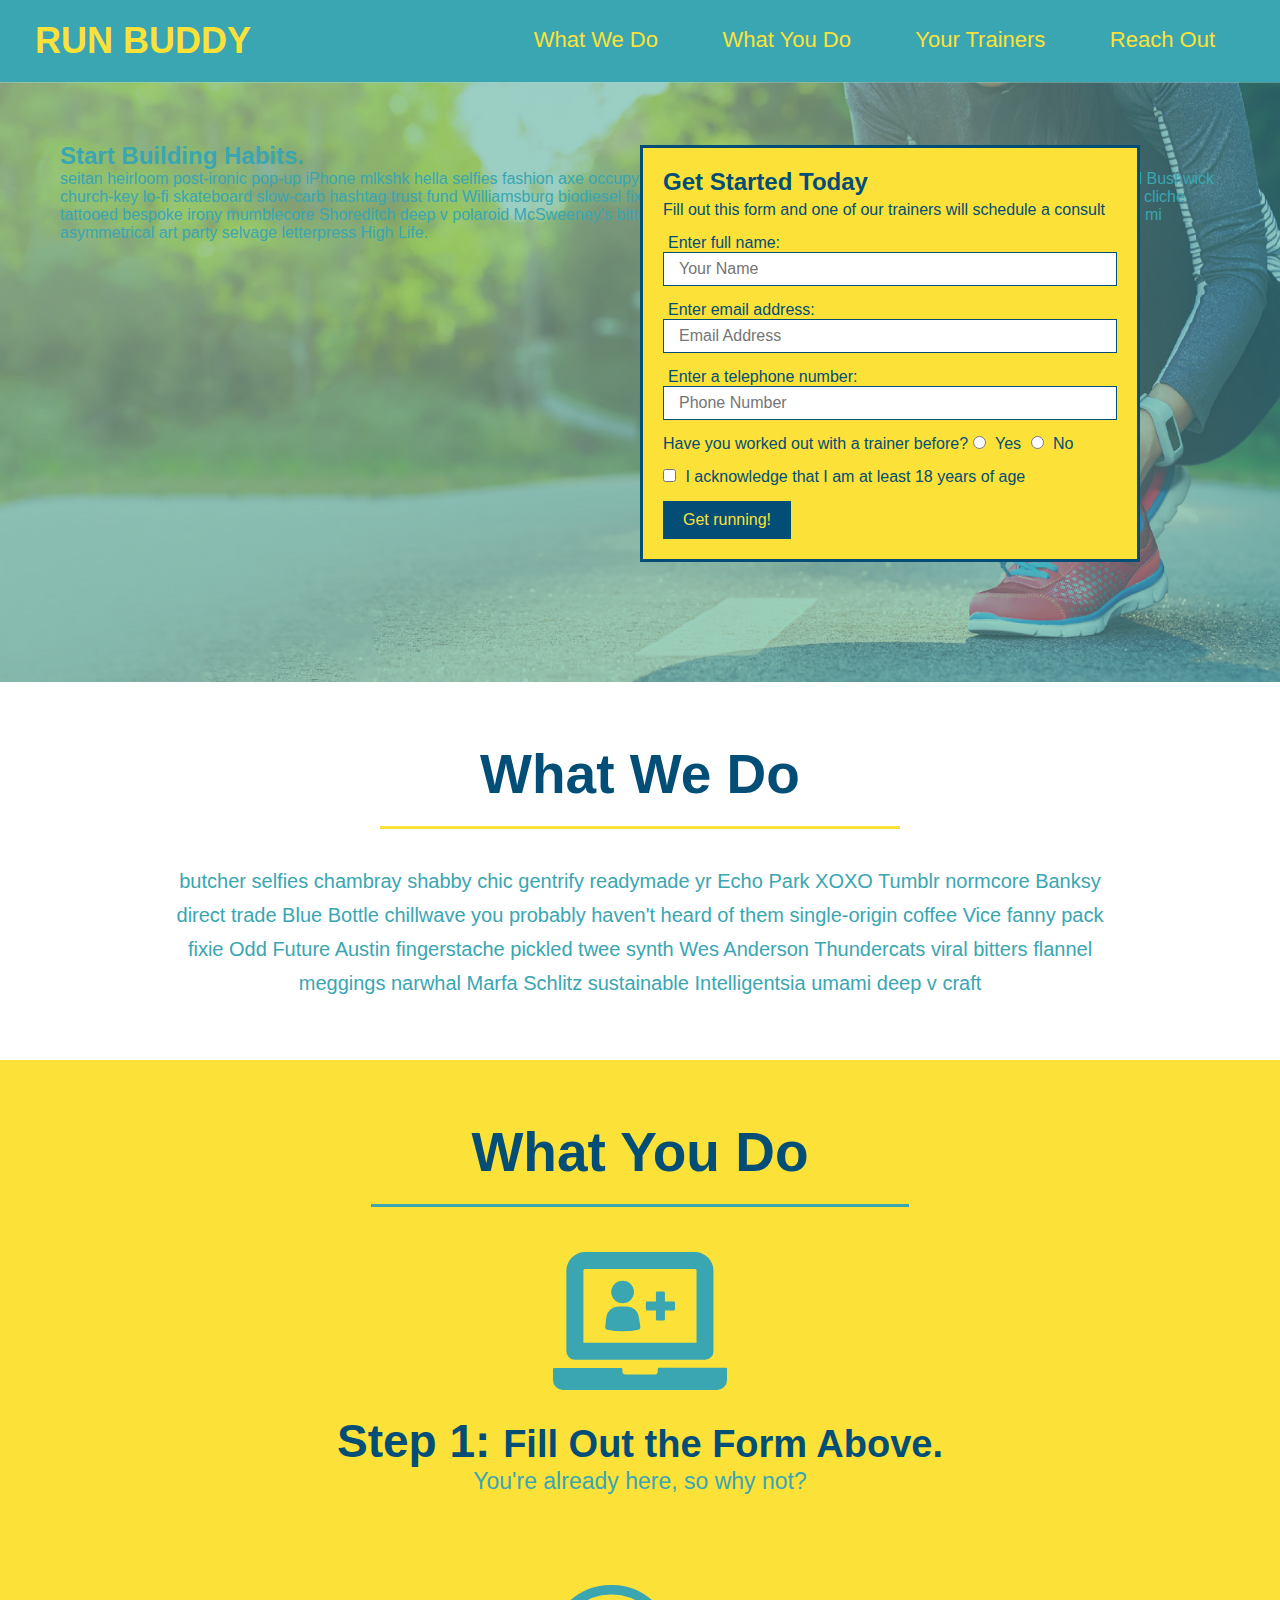
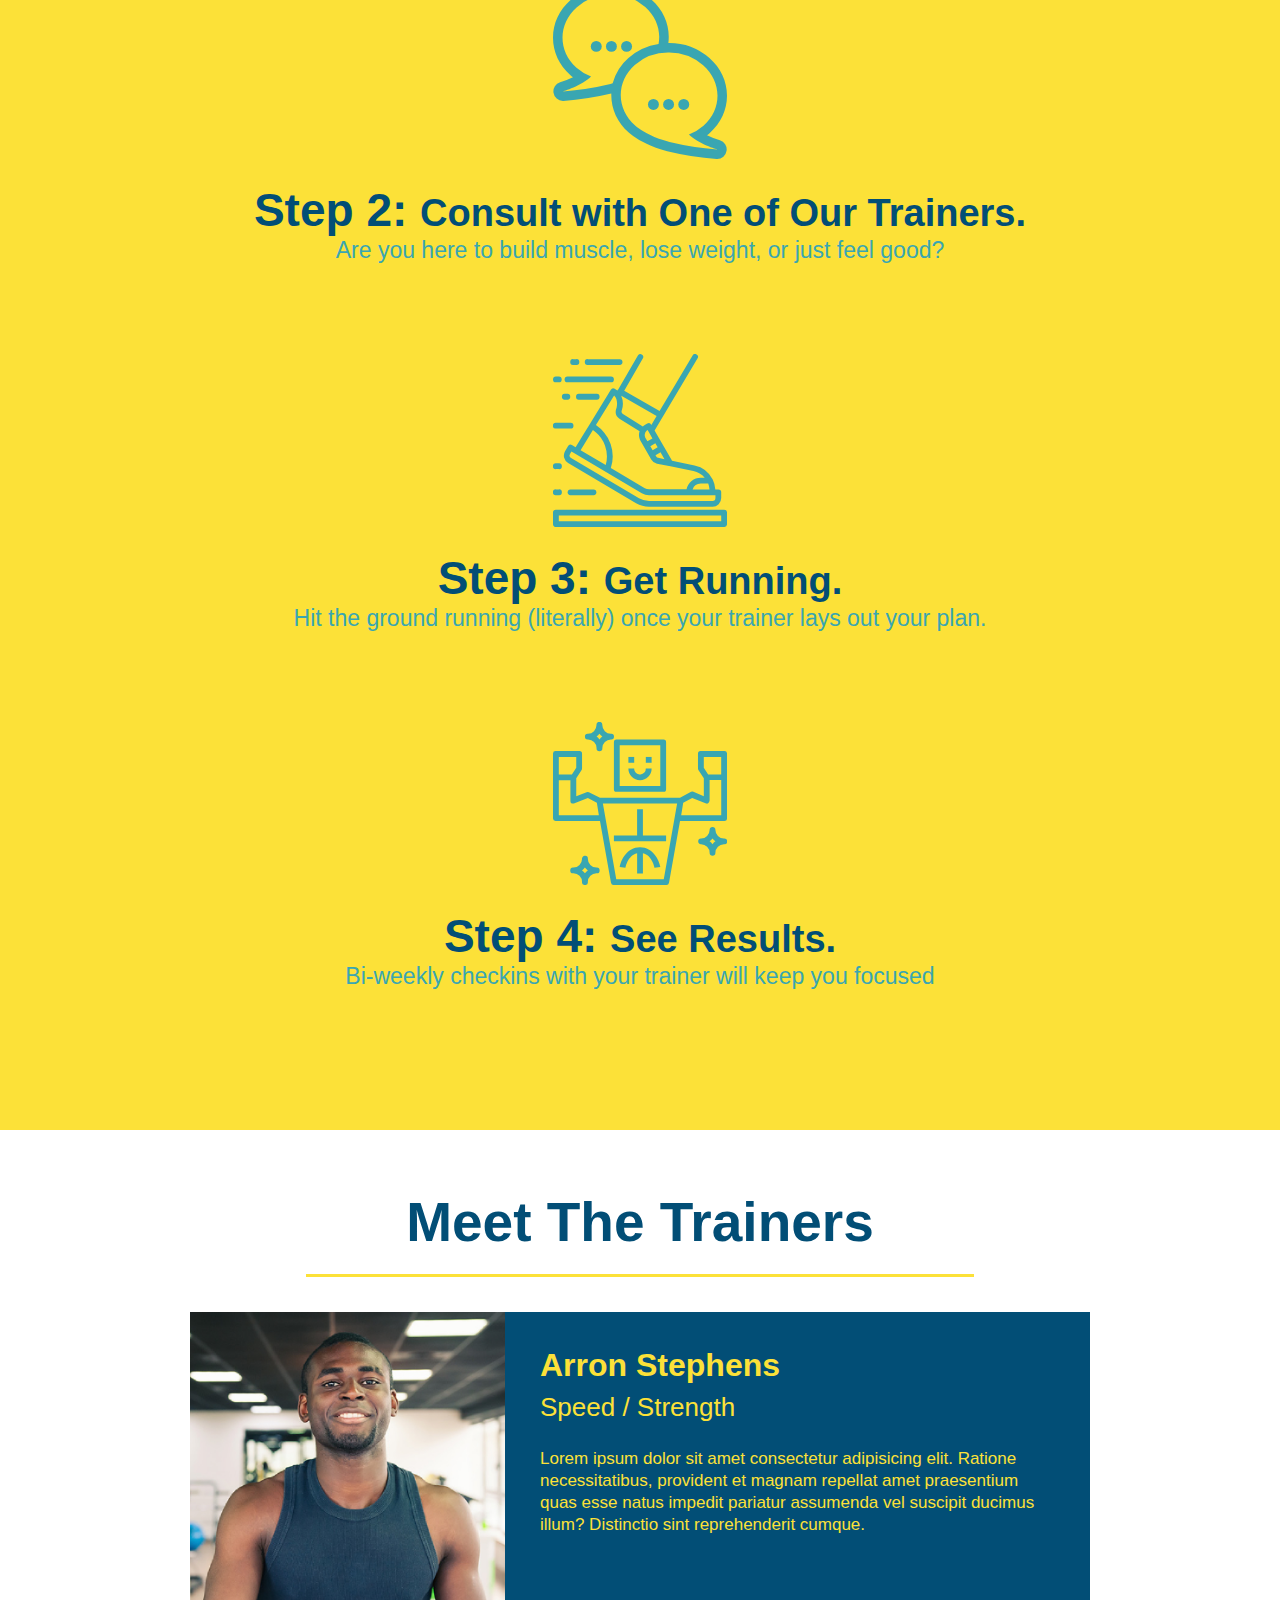
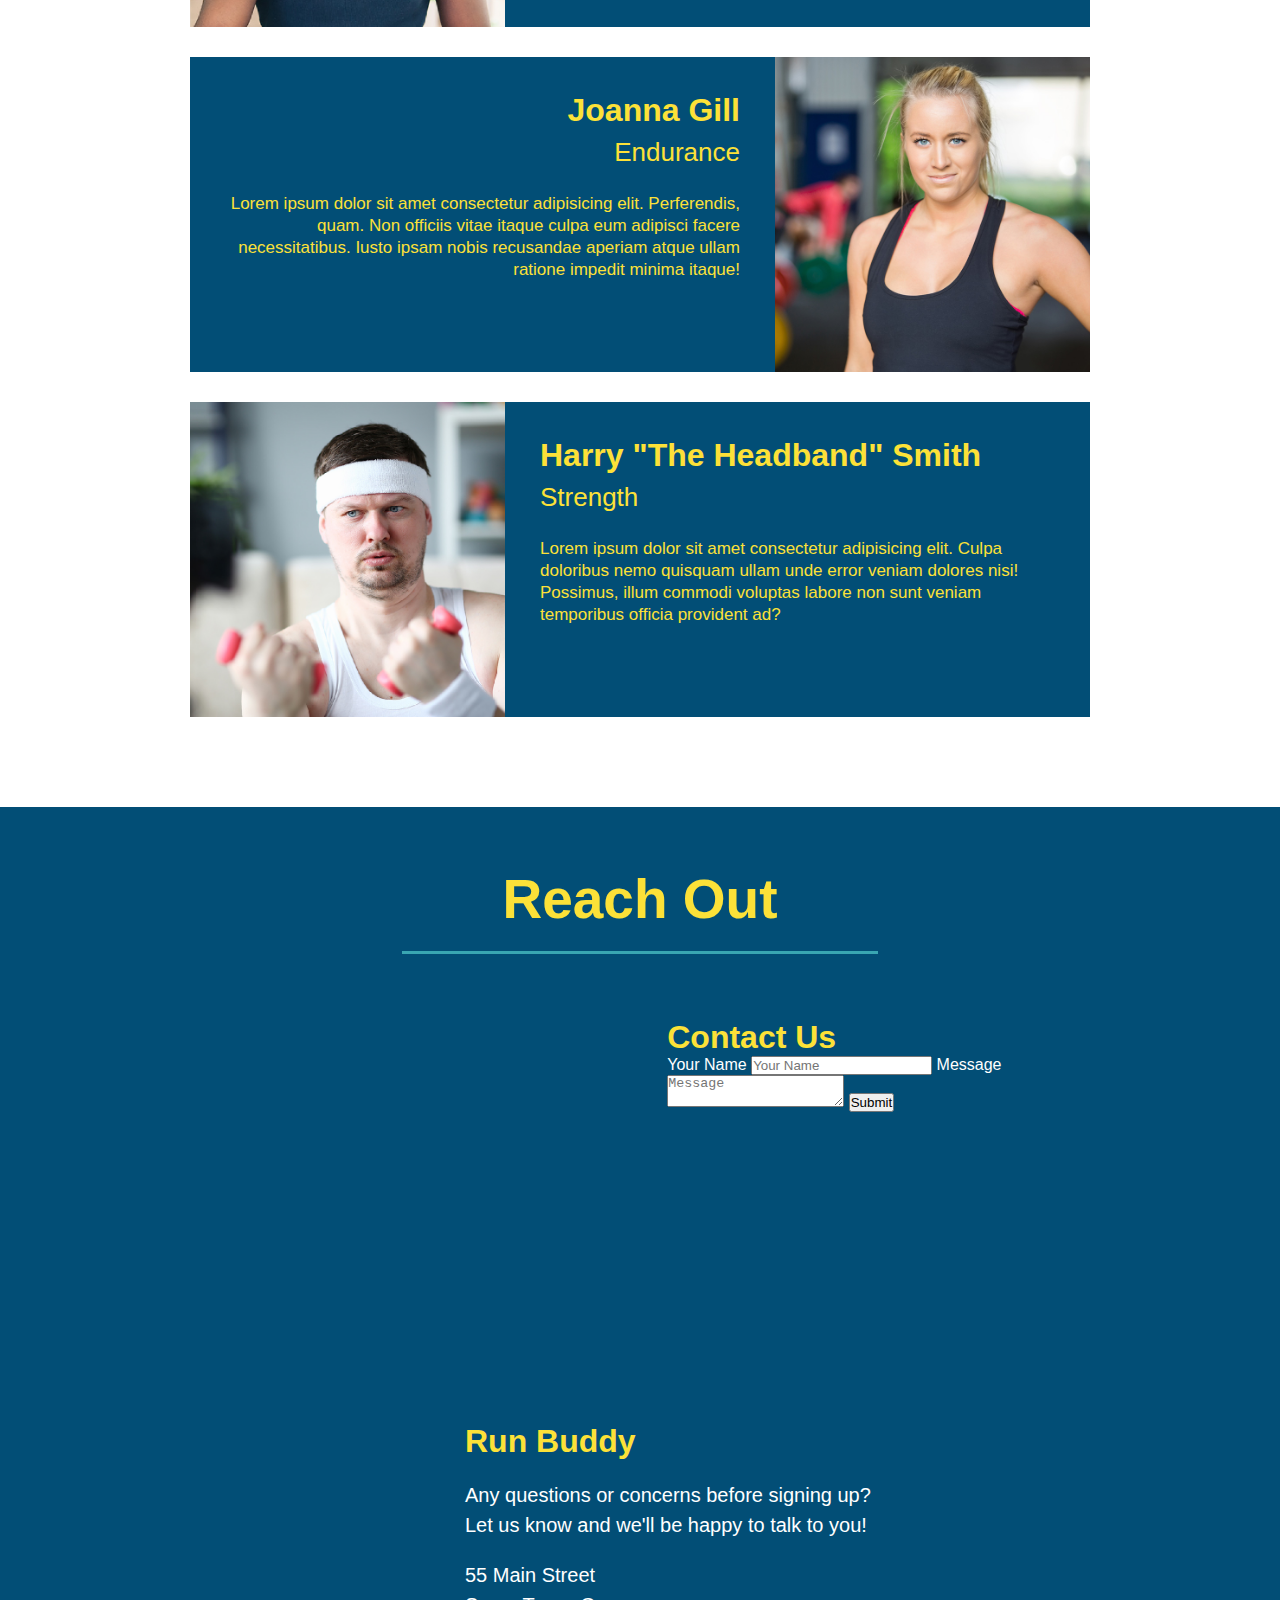
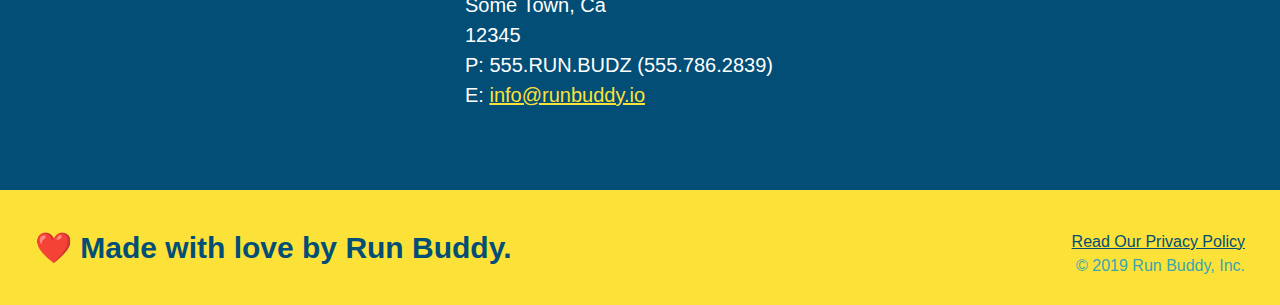
==== index.html @ 10149cce "add contact form" ====
<!DOCTYPE html>
<html lang="en">

    <head>
        <meta charset="UTF-8" />
        <title>Run Buddy</title>
        <link rel="stylesheet" href="./assets/css/style.css" />
    </head>
    <body>
        <!-- navigation -->
        <header>
            <h1>
                <a href="/">RUN BUDDY</a>
            </h1>
            <nav>
                <!-- Unordered list element -->
                <ul>
                    <!-- List item element -->
                    <li>
                        <!-- Anchor element -->
                        <a href="#what-we-do">What We Do</a>
                    </li>
                    <li>
                        <a href="#what-you-do">What You Do</a>
                    </li>
                    <li>
                        <a href="#your-trainers">Your Trainers</a>
                    </li>
                    <li>
                        <a href="#reach-out">Reach Out</a>
                    </li>
                </ul>
            </nav>
        </header>

        <!-- hero/jumbotron -->
        <section class="hero">
            <div class="hero-cta">
                <h2>Start Building Habits.</h2>
                <p>
                    seitan heirloom post-ironic pop-up iPhone mlkshk hella selfies fashion axe occupy readymade put a bird on it messenger bag Wes Anderson Schlitz plaid Bushwick church-key lo-fi skateboard slow-carb hashtag trust fund Williamsburg biodiesel fixie farm-to-table 8-bit banjo XOXO Banksy chillwave bicycle rights retro cliche tattooed bespoke irony mumblecore Shoreditch deep v polaroid McSweeney's bitters cray gentrify tofu Marfa you probably haven't heard of them yr banh mi asymmetrical art party selvage letterpress High Life.
                </p>
            </div>
            
            <div class="hero-form">
                <h3>Get Started Today</h3>
                <p>Fill out this form and one of our trainers will schedule a consult</p>
                <form>
                    <label for="name">Enter full name:</label>
                    <input type="text" placeholder="Your Name" name="name" id="name" class="form-input" />
                    <label for="email">Enter email address:</label>
                    <input type="email" placeholder="Email Address" name="email" id="email" class="form-input" />
                    <label for="phone">Enter a telephone number:</label>
                    <input type="tel" placeholder="Phone Number" name="phone" id="phone" class="form-input" />
                    <p>
                        Have you worked out with a trainer before?
                        <input type="radio" name="trainer-confirm" id="trainer-yes" />
                        <label for="trainer-yes">Yes</label>
                        <input type="radio" name="trainer-confirm" id="trainer-no" />
                        <label for="trainer-no">No</label>
                    </p>
                    <p>
                        <input type="checkbox" name="age-confirm" id="checkbox" />
                        <label for="checkbox">
                            I acknowledge that I am at least 18 years of age
                        </label>
                    </p>
                    <button type="submit">
                        Get running!
                    </button>
                </form>
            </div>
        </section>
        <!-- end hero -->

        <!-- "what we do" section -->
        <section id="what-we-do" class="intro">
            <h2 class="section-title primary-border">What We Do</h2>
            <p>
                butcher selfies chambray shabby chic gentrify readymade yr Echo Park XOXO Tumblr normcore Banksy direct trade Blue Bottle chillwave you probably haven't heard of them single-origin coffee Vice fanny pack fixie Odd Future Austin fingerstache pickled twee synth Wes Anderson Thundercats viral bitters flannel meggings narwhal Marfa Schlitz sustainable Intelligentsia umami deep v craft
            </p>
        </section>
        
        <!-- "what you do" section-->
        <section id="what-you-do" class="steps">
            <h2 class="section-title secondary-border">What You Do</h2>

            <div>
                <img src="./assets/images/step-1.svg" alt="" />
                <h3>Step 1: <span>Fill Out the Form Above.</span></h3>
                <p>You're already here, so why not?</p>
            </div>

            <div>
                <img src="./assets/images/step-2.svg" alt="" />
                <h3>Step 2: <span>Consult with One of Our Trainers.</span></h3>
                <p>Are you here to build muscle, lose weight, or just feel good?</p>
            </div>

            <div>
                <img src="./assets/images/step-3.svg" alt="" />
                <h3>Step 3: <span>Get Running.</span></h3>
                <p>Hit the ground running (literally) once your trainer lays out your plan.</p>
            </div>

            <div>
                <img src="./assets/images/step-4.svg" alt="" />
                <h3>Step 4: <span>See Results.</span></h3>
                <p>Bi-weekly checkins with your trainer will keep you focused</p>
            </div>
        </section>
        
        <!-- "meet the trainers" section -->
        <section id="your-trainers" class="trainers">
            <h2 class="section-title primary-border">Meet The Trainers</h2>
            
            <article class="trainer">
                <img src="assets/images/trainer-1.jpg" alt="Arron Stephens in his workout clothes, ready to pump iron" />
                <div class="trainer-bio text-left">
                    <h3>Arron Stephens</h3>
                    <h4>Speed / Strength</h4>
                    <p>
                        Lorem ipsum dolor sit amet consectetur adipisicing elit. Ratione necessitatibus, provident et magnam repellat amet praesentium quas esse natus impedit pariatur assumenda vel suscipit ducimus illum? Distinctio sint reprehenderit cumque.
                    </p>
                </div>
            </article>

            <article class="trainer">
                <div class="trainer-bio text-right">
                    <h3>Joanna Gill</h3>
                    <h4>Endurance</h4>
                    <p>
                        Lorem ipsum dolor sit amet consectetur adipisicing elit. Perferendis, quam. Non officiis vitae itaque culpa eum adipisci facere necessitatibus. Iusto ipsam nobis recusandae aperiam atque ullam ratione impedit minima itaque!
                    </p>
                </div>
                <img src="assets/images/trainer-2.jpg" alt="" />
            </article>

            <article class="trainer">
                <img src="assets/images/trainer-3.jpg" alt="" />
                <div class="trainer-bio text-left">
                    <h3>Harry "The Headband" Smith</h3>
                    <h4>Strength</h4>
                    <p>
                        Lorem ipsum dolor sit amet consectetur adipisicing elit. Culpa doloribus nemo quisquam ullam unde error veniam dolores nisi! Possimus, illum commodi voluptas labore non sunt veniam temporibus officia provident ad?
                    </p>
                </div>
            </article>
        </section>

        <!-- "reach out" section -->
        <section id="reach-out" class="contact">
            <h2 class="section-title secondary-border">Reach Out</h2>
            <div class="contact-info">
                <iframe 
                src="https://www.google.com/maps/embed?pb=!1m18!1m12!1m3!1d12393.040171073444!2d-95.67934451193861!3d39.05498763719727!2m3!1f0!2f0!3f0!3m2!1i1024!2i768!4f13.1!3m3!1m2!1s0x87bf030bb99da769%3A0x5589c47ccdd80025!2s320%20S%20Kansas%20Ave%2C%20Topeka%2C%20KS%2066603!5e0!3m2!1sen!2sus!4v1639604526579!5m2!1sen!2sus" 
                style="border:0;" 
                allowfullscreen="" 
                loading="lazy">
                </iframe>
                <div class="contact-form">
                    <h3>Contact Us</h3>
                    <form>
                        <label for="contact-name">Your Name</label>
                        <input type="text" id="contact-name" placeholder="Your Name" />

                        <label for="contact-message">Message</label>
                        <textarea id="contact-message" placeholder="Message"></textarea>

                        <button type="submit">Submit</button>
                    </form>
                </div>
                <div>
                    <h3>Run Buddy</h3>
                    <p>
                        Any questions or concerns before signing up?
                        <br />
                        Let us know and we'll be happy to talk to you!
                    </p>
                    <address>
                        55 Main Street <br />
                        Some Town, Ca <br />
                        12345<br />
                        P: 555.RUN.BUDZ (555.786.2839)<br />
                        E: <a href="mailto:info@runbuddy.io">info@runbuddy.io</a>
                    </address>
                </div>
            </div>
        </section>

        <!-- footer -->
        <footer>
            <h2>❤️ Made with love by Run Buddy.</h2>
            <div>
                <a href="./privacy-policy.html">Read Our Privacy Policy</a><br />
                &copy; 2019 Run Buddy, Inc.
            </div>
        </footer>
    </body>

</html>
---- assets/css/style.css ----
* {
    margin: 0;
    padding: 0;
    box-sizing: border-box;
}

body {
    /* more on this crazy alphanumerical value in a minute! */
    color: #39a6b2;
    font-family: Helvetica, Arial, sans-serif;
}

/* apply styles to <header> */
header {
    padding: 20px 35px;
    background-color: #39a6b2
}

header h1 {
    font-weight: bold;
    font-size: 36px;
    color: #fce138;
    margin: 0;
    display: inline;
}

header a {
    text-decoration: none;
    color: #fce138;
}

header nav {
    float: right;
    margin: 7px 0;
}

header nav ul li {
    display: inline;
}

header nav ul li a {
    margin: 0 30px;
    font-weight: lighter;
    font-size: 22px;
}

footer {
    background: #fce138;
    width: 100%;
    padding: 40px 35px;
}

footer h2 {
    display: inline;
    color: #024e76;
    font-size: 30px;
    margin: 0;
}

footer div {
    float: right;
    line-height: 1.5;
    text-align: right;
}

footer a {
    color: #024e76;
}

section {
    padding: 60px;
}

/* Hero Style Start */
.hero {
    background-image: url("../images/flipped-hero-image.jpg");
    height: 600px;
    background-size: cover;
    background-position: center;
    position: relative;
}

.hero-form {
    background-color: #fce138;
    padding: 20px;
    width: 500px;
    color: #024e76;
    border: 3px solid #024e76;
    position: absolute;
    bottom: 120px;
    right: 140px;
}

.hero-form h3 {
    margin: 0;
    font-size: 24px;
}

.hero-form p {
    margin: 5px 0 15px 0;
}

.form-input
{
    border: 1px solid #024e76;
    display: block;
    padding: 7px 15px;
    font-size: 16px;
    color: #024e76;
    width: 100%;
    margin-bottom: 15px;
}

.hero-form label {
    margin: 0 5px;
}

.hero-form button {
    background-color: #024e76;
    color: #fce138;
    border: none;
    padding: 10px 20px;
    font-size: 16px;
}
/* Hero Style End */

.intro {
    text-align: center;
}

.intro p {
    line-height: 1.7;
    color: #39a6b2;
    width: 80%;
    font-size: 20px;
    margin: 0 auto;
}

.steps {
    text-align: center;
    background: #fce138;
}

.steps div {
    margin-bottom: 80px;
}

.steps img {
    width: 15%;
    margin: 10px 0;
}

.steps h3 {
    color: #024e76;
    font-size: 46px;
    margin-top: 10px;
}

.steps p {
    color: #39a6b2;
    font-size: 23px;
}

.steps span {
    font-size: 38px;
}

.section-title {
    font-size: 55px;
    color: #024e76;
    margin-bottom: 35px;
    padding: 0 100px 20px 100px;
    display: inline-block;
    border-bottom: 3px solid;
}

.primary-border {
    border-color: #fce138;
}

.secondary-border {
    border-color: #39a6b2;
}

.trainers {
    text-align: center;
}

.trainer {
    width: 900px;
    margin: 0 auto 30px auto;
    background: #024e76;
    color: #fce138;
    overflow: auto;
}

.trainer img {
    width: 35%;
    float: left;
}

.trainer-bio {
    padding: 35px;
    float: left;
    width: 65%;
}

.text-left {
    text-align: left;
}

.text-right {
    text-align: right;
}

.trainer-bio h3 {
    font-size: 32px;
    margin-bottom: 8px;
}

.trainer-bio h4 {
    font-weight: lighter;
    font-size: 26px;
    margin-bottom: 25px;
}

.trainer-bio p {
    font-size: 17px;
    line-height: 1.3;
}

.contact {
    background-color: #024e76;
    text-align: center;
}

.contact h2 {
    color: #fce138;
}

.contact-info div {
    width: 410px;
    display: inline-block;
    vertical-align: top;
    text-align: left;
    margin: 30px 0 0 60px;
    color: white;
}

.contact-info iframe {
    width: 400px;
    height: 400px;
}

.contact-info h3 {
    color: #fce138;
    font-size: 32px;
}

.contact-info p, .contact-info address {
    margin: 20px 0;
    line-height: 1.5;
    font-size: 20px;
    font-style: normal;
}

.contact-info a {
    color: #fce138;
}
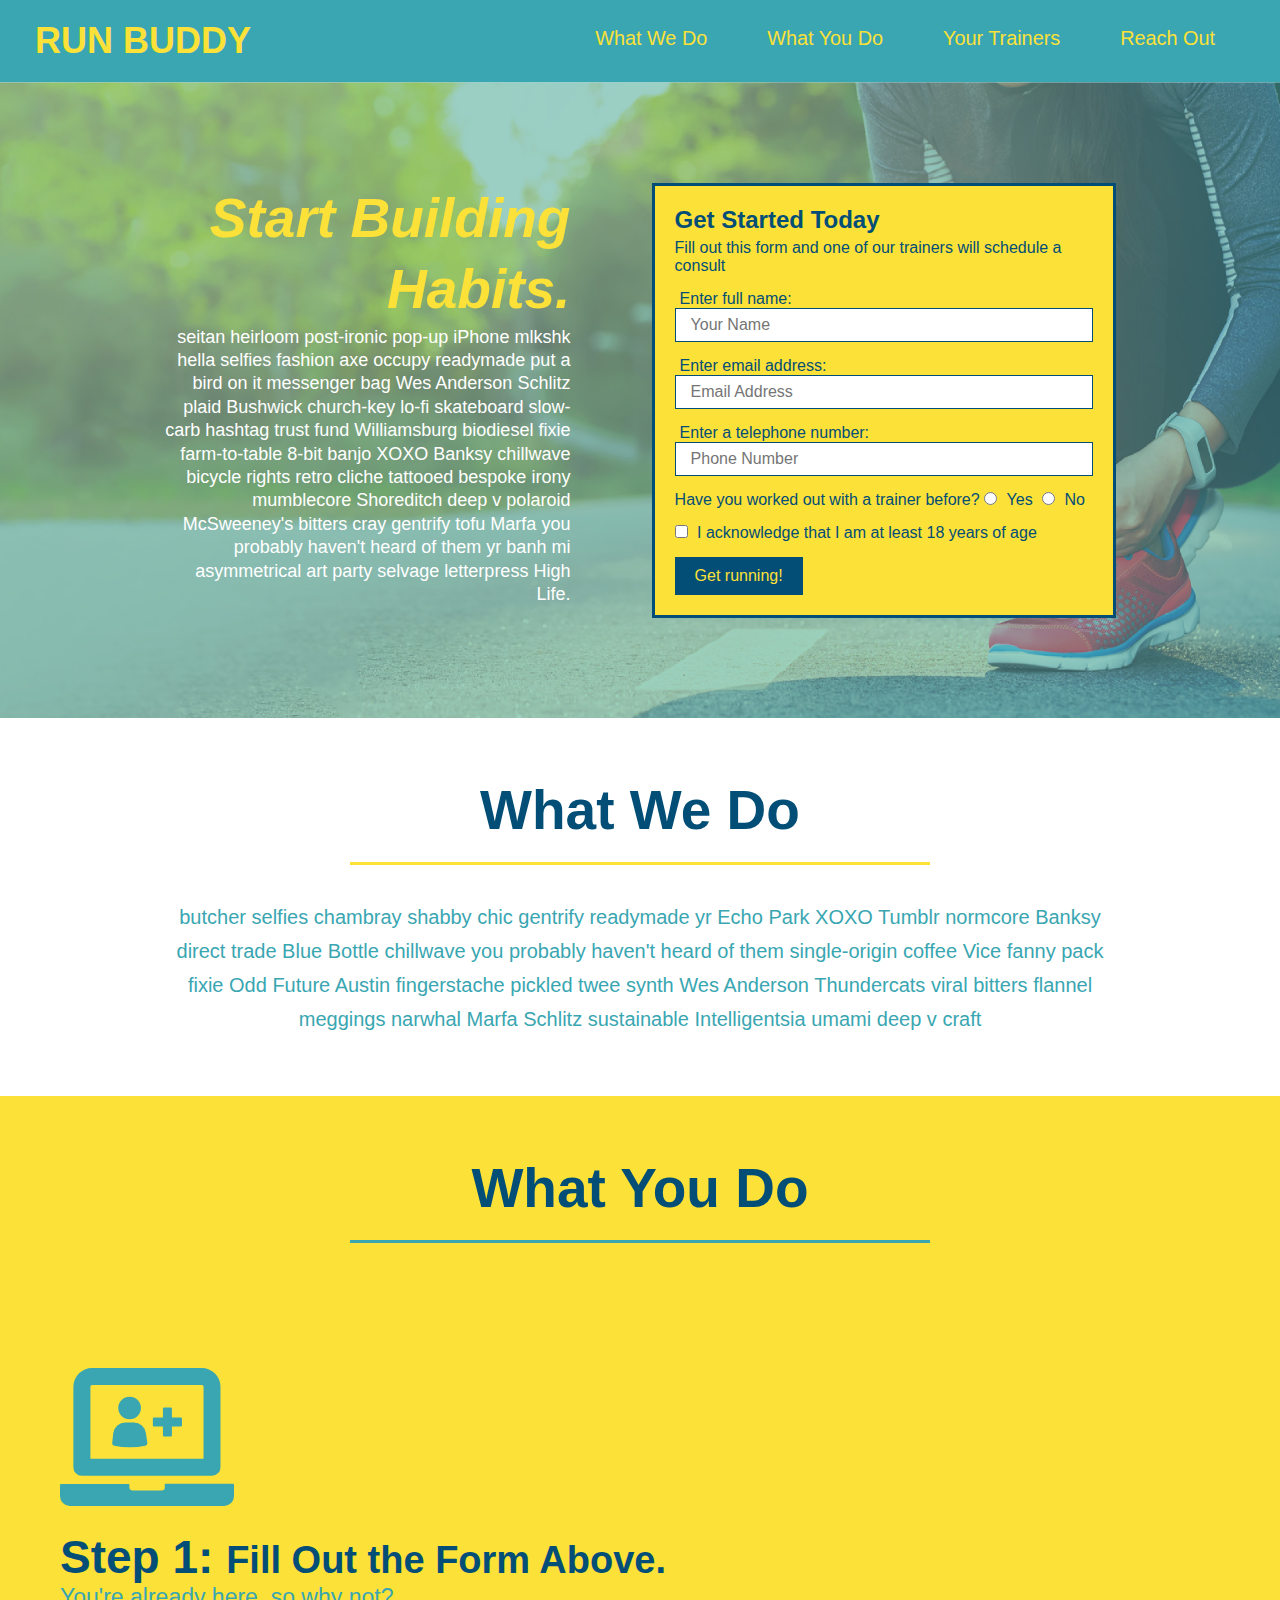
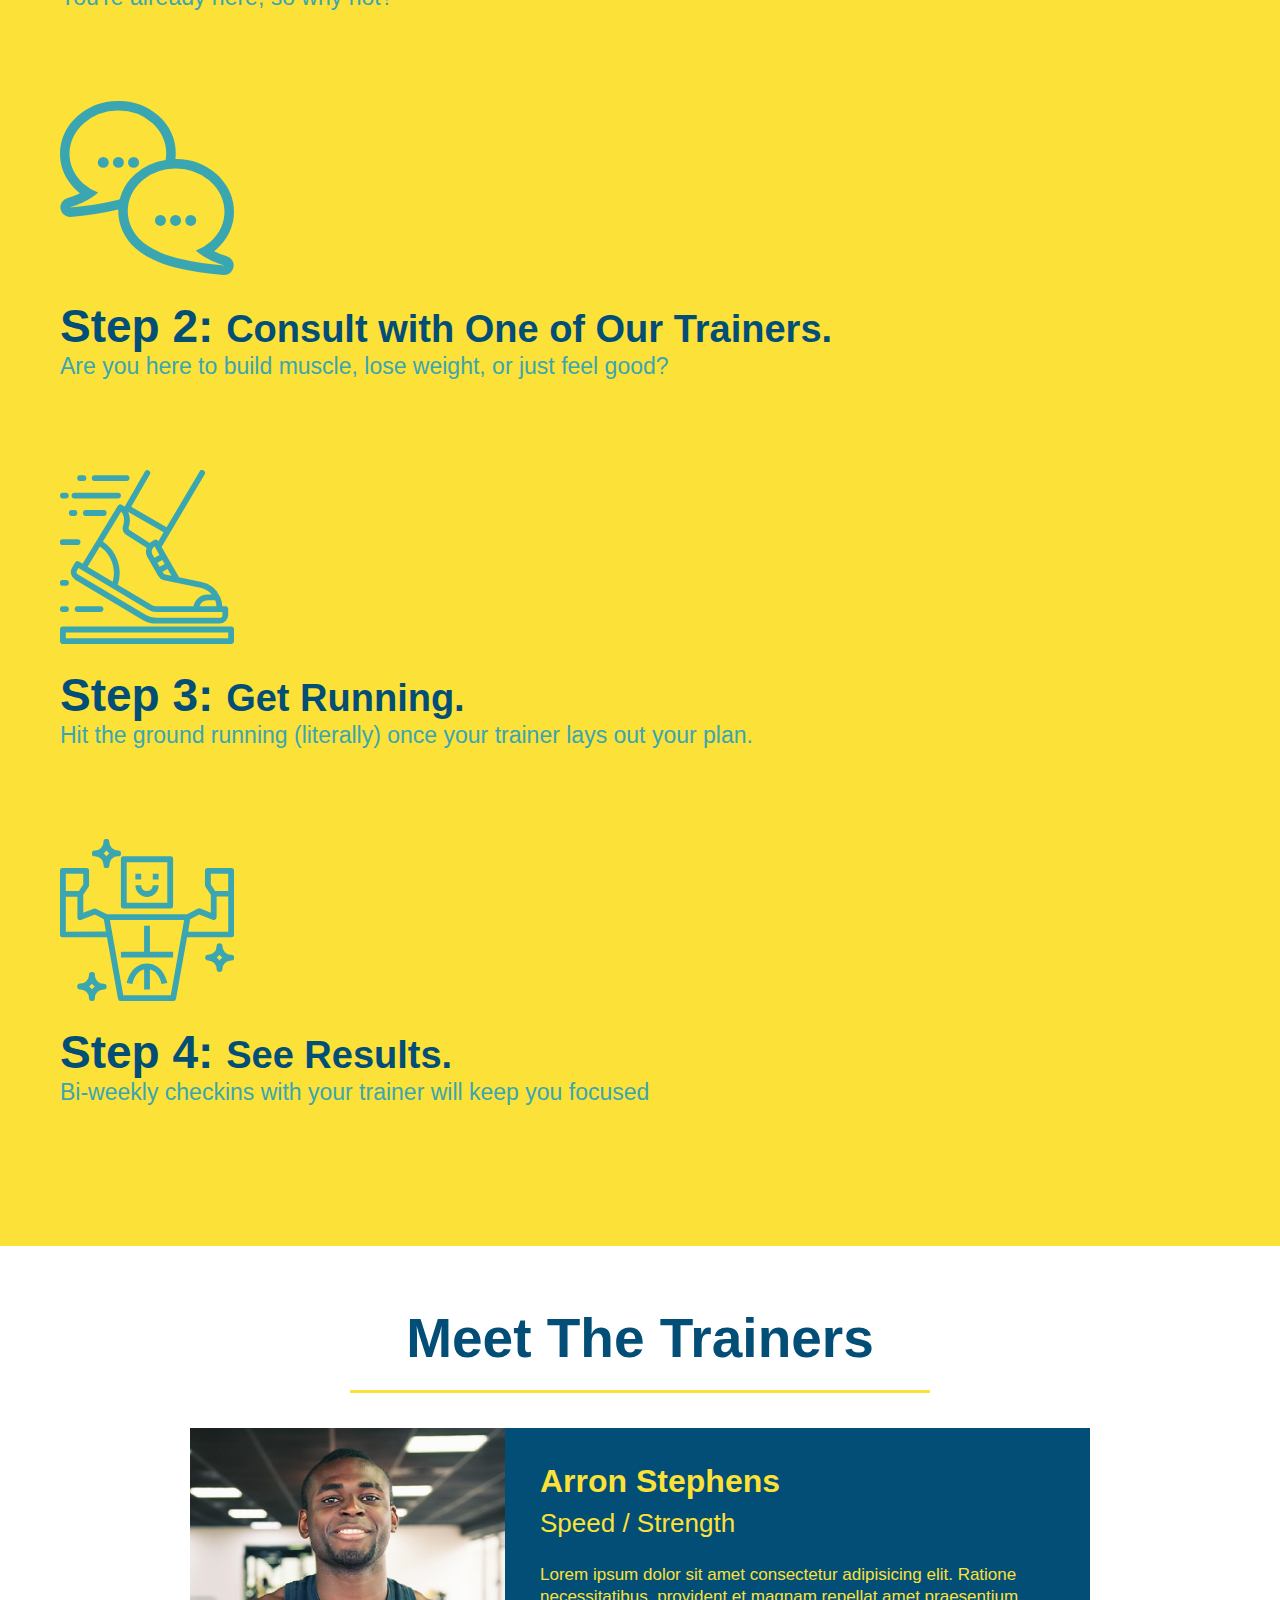
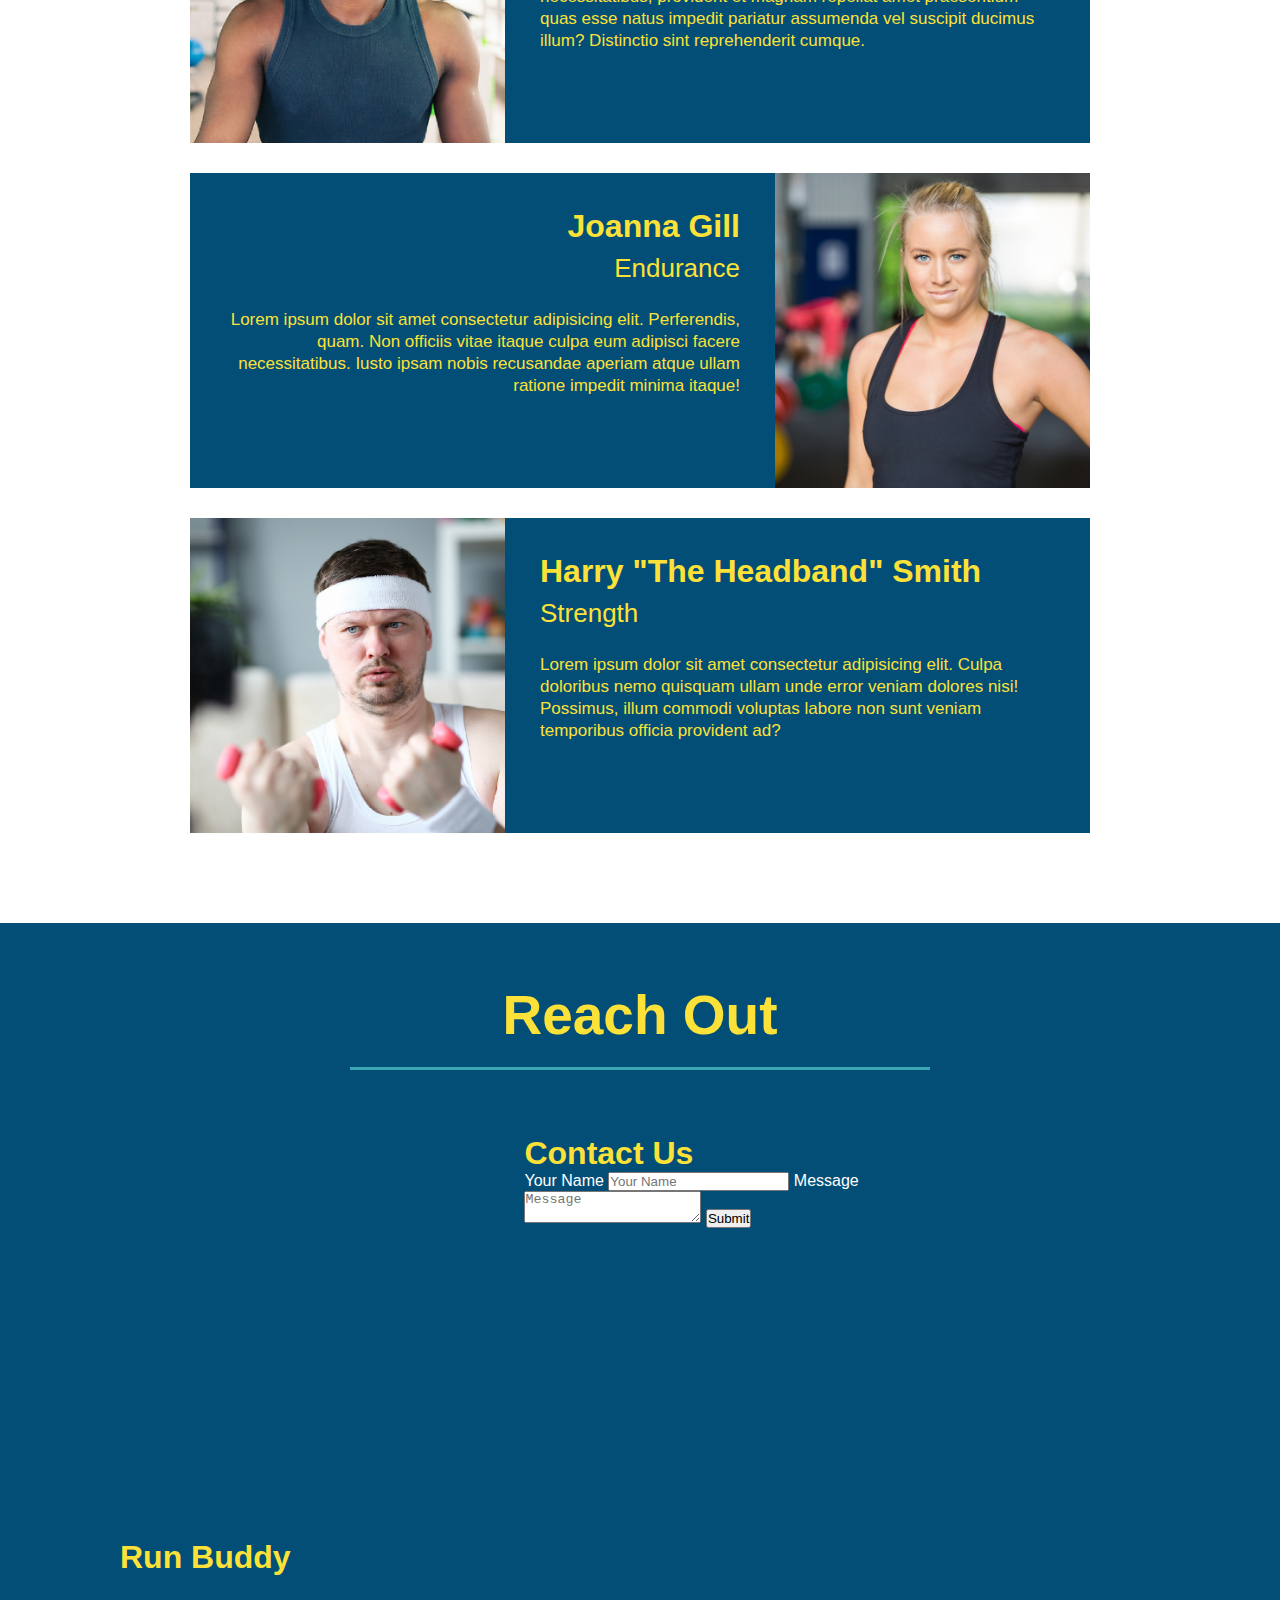
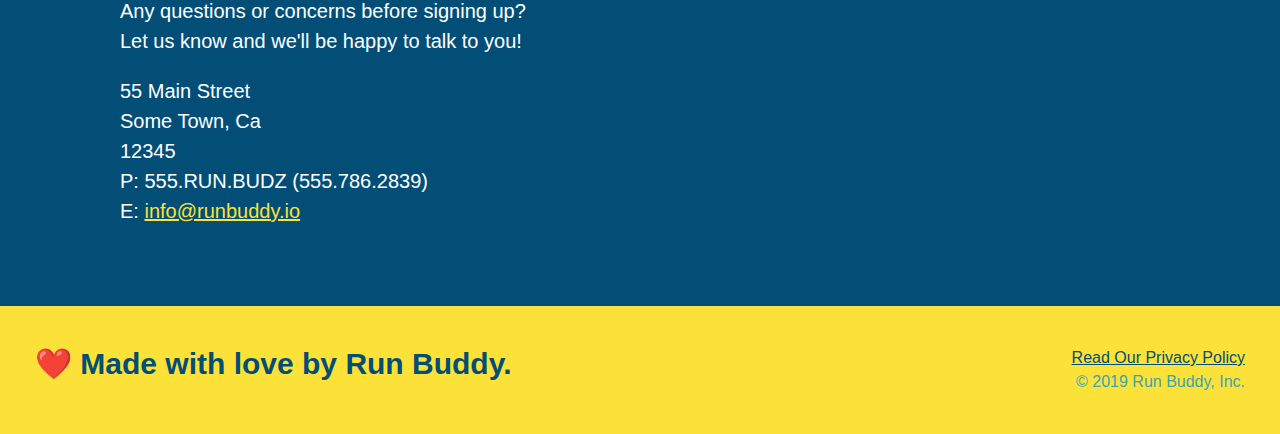
==== commit 01155e89: "add flex display to section title class:" ====
--- a/index.html
+++ b/index.html
@@ -75,16 +75,25 @@
 
         <!-- "what we do" section -->
         <section id="what-we-do" class="intro">
-            <h2 class="section-title primary-border">What We Do</h2>
-            <p>
-                butcher selfies chambray shabby chic gentrify readymade yr Echo Park XOXO Tumblr normcore Banksy direct trade Blue Bottle chillwave you probably haven't heard of them single-origin coffee Vice fanny pack fixie Odd Future Austin fingerstache pickled twee synth Wes Anderson Thundercats viral bitters flannel meggings narwhal Marfa Schlitz sustainable Intelligentsia umami deep v craft
-            </p>
+            <div class="flex-row">
+                <h2 class="section-title primary-border">
+                    What We Do
+                </h2>
+            </div>
+            <div class="flex-row">
+                <p>
+                    butcher selfies chambray shabby chic gentrify readymade yr Echo Park XOXO Tumblr normcore Banksy direct trade Blue Bottle chillwave you probably haven't heard of them single-origin coffee Vice fanny pack fixie Odd Future Austin fingerstache pickled twee synth Wes Anderson Thundercats viral bitters flannel meggings narwhal Marfa Schlitz sustainable Intelligentsia umami deep v craft
+                </p>
+            </div>
         </section>
         
         <!-- "what you do" section-->
         <section id="what-you-do" class="steps">
-            <h2 class="section-title secondary-border">What You Do</h2>
-
+            <div class="flex-row">
+                <h2 class="section-title secondary-border">
+                    What You Do
+                </h2>
+            </div>
             <div>
                 <img src="./assets/images/step-1.svg" alt="" />
                 <h3>Step 1: <span>Fill Out the Form Above.</span></h3>
@@ -112,8 +121,11 @@
         
         <!-- "meet the trainers" section -->
         <section id="your-trainers" class="trainers">
-            <h2 class="section-title primary-border">Meet The Trainers</h2>
-            
+            <div class="flex-row">
+                <h2 class="section-title primary-border">
+                    Meet The Trainers
+                </h2>
+            </div>
             <article class="trainer">
                 <img src="assets/images/trainer-1.jpg" alt="Arron Stephens in his workout clothes, ready to pump iron" />
                 <div class="trainer-bio text-left">
@@ -150,7 +162,11 @@
 
         <!-- "reach out" section -->
         <section id="reach-out" class="contact">
-            <h2 class="section-title secondary-border">Reach Out</h2>
+            <div class="flex-row">
+                <h2 class="section-title secondary-border">
+                    Reach Out
+                </h2>
+            </div>
             <div class="contact-info">
                 <iframe 
                 src="https://www.google.com/maps/embed?pb=!1m18!1m12!1m3!1d12393.040171073444!2d-95.67934451193861!3d39.05498763719727!2m3!1f0!2f0!3f0!3m2!1i1024!2i768!4f13.1!3m3!1m2!1s0x87bf030bb99da769%3A0x5589c47ccdd80025!2s320%20S%20Kansas%20Ave%2C%20Topeka%2C%20KS%2066603!5e0!3m2!1sen!2sus!4v1639604526579!5m2!1sen!2sus" 
--- a/assets/css/style.css
+++ b/assets/css/style.css
@@ -13,7 +13,10 @@
 /* apply styles to <header> */
 header {
     padding: 20px 35px;
-    background-color: #39a6b2
+    background-color: #39a6b2;
+    display: flex;
+    justify-content: space-between;
+    flex-wrap: wrap;
 }
 
 header h1 {
@@ -21,7 +24,6 @@
     font-size: 36px;
     color: #fce138;
     margin: 0;
-    display: inline;
 }
 
 header a {
@@ -30,35 +32,39 @@
 }
 
 header nav {
-    float: right;
     margin: 7px 0;
 }
 
-header nav ul li {
-    display: inline;
+header nav ul {
+    display: flex;
+    flex-wrap: wrap;
+    justify-content: space-between;
+    align-items: center;
+    list-style: none;
 }
 
 header nav ul li a {
     margin: 0 30px;
     font-weight: lighter;
-    font-size: 22px;
+    font-size: 1.55vw;
 }
 
 footer {
+    display: flex;
+    justify-content: space-between;
+    flex-wrap: wrap;
     background: #fce138;
     width: 100%;
     padding: 40px 35px;
 }
 
 footer h2 {
-    display: inline;
     color: #024e76;
     font-size: 30px;
     margin: 0;
 }
 
 footer div {
-    float: right;
     line-height: 1.5;
     text-align: right;
 }
@@ -74,21 +80,35 @@
 /* Hero Style Start */
 .hero {
     background-image: url("../images/flipped-hero-image.jpg");
-    height: 600px;
     background-size: cover;
     background-position: center;
-    position: relative;
+    display: flex;
+    justify-content: center;
+    flex-wrap: wrap;
+}
+
+.hero-cta {
+    width: 35%;
+    text-align: right;
+    margin: 3.5%;
+    color: #fff;
+    font-size: 18px;
+    line-height: 1.3;
+}
+
+.hero-cta h2 {
+    font-style: italic;
+    font-size: 55px;
+    color: #fce138;
 }
 
 .hero-form {
     background-color: #fce138;
     padding: 20px;
-    width: 500px;
     color: #024e76;
     border: 3px solid #024e76;
-    position: absolute;
-    bottom: 120px;
-    right: 140px;
+    width: 40%;
+    margin: 3.5%;
 }
 
 .hero-form h3 {
@@ -124,20 +144,16 @@
 }
 /* Hero Style End */
 
-.intro {
-    text-align: center;
-}
-
 .intro p {
     line-height: 1.7;
     color: #39a6b2;
     width: 80%;
     font-size: 20px;
     margin: 0 auto;
+    text-align: center;
 }
 
 .steps {
-    text-align: center;
     background: #fce138;
 }
 
@@ -168,10 +184,11 @@
 .section-title {
     font-size: 55px;
     color: #024e76;
-    margin-bottom: 35px;
-    padding: 0 100px 20px 100px;
-    display: inline-block;
     border-bottom: 3px solid;
+    padding-bottom: 20px;
+    text-align: center;
+    margin: 0 auto 35px auto;
+    width: 50%;
 }
 
 .primary-border {
@@ -183,7 +200,6 @@
 }
 
 .trainers {
-    text-align: center;
 }
 
 .trainer {
@@ -205,14 +221,6 @@
     width: 65%;
 }
 
-.text-left {
-    text-align: left;
-}
-
-.text-right {
-    text-align: right;
-}
-
 .trainer-bio h3 {
     font-size: 32px;
     margin-bottom: 8px;
@@ -231,7 +239,6 @@
 
 .contact {
     background-color: #024e76;
-    text-align: center;
 }
 
 .contact h2 {
@@ -266,4 +273,16 @@
 
 .contact-info a {
     color: #fce138;
+}
+
+.text-left {
+    text-align: left;
+}
+
+.text-right {
+    text-align: right;
+}
+
+.flex-row {
+    display: flex;
 }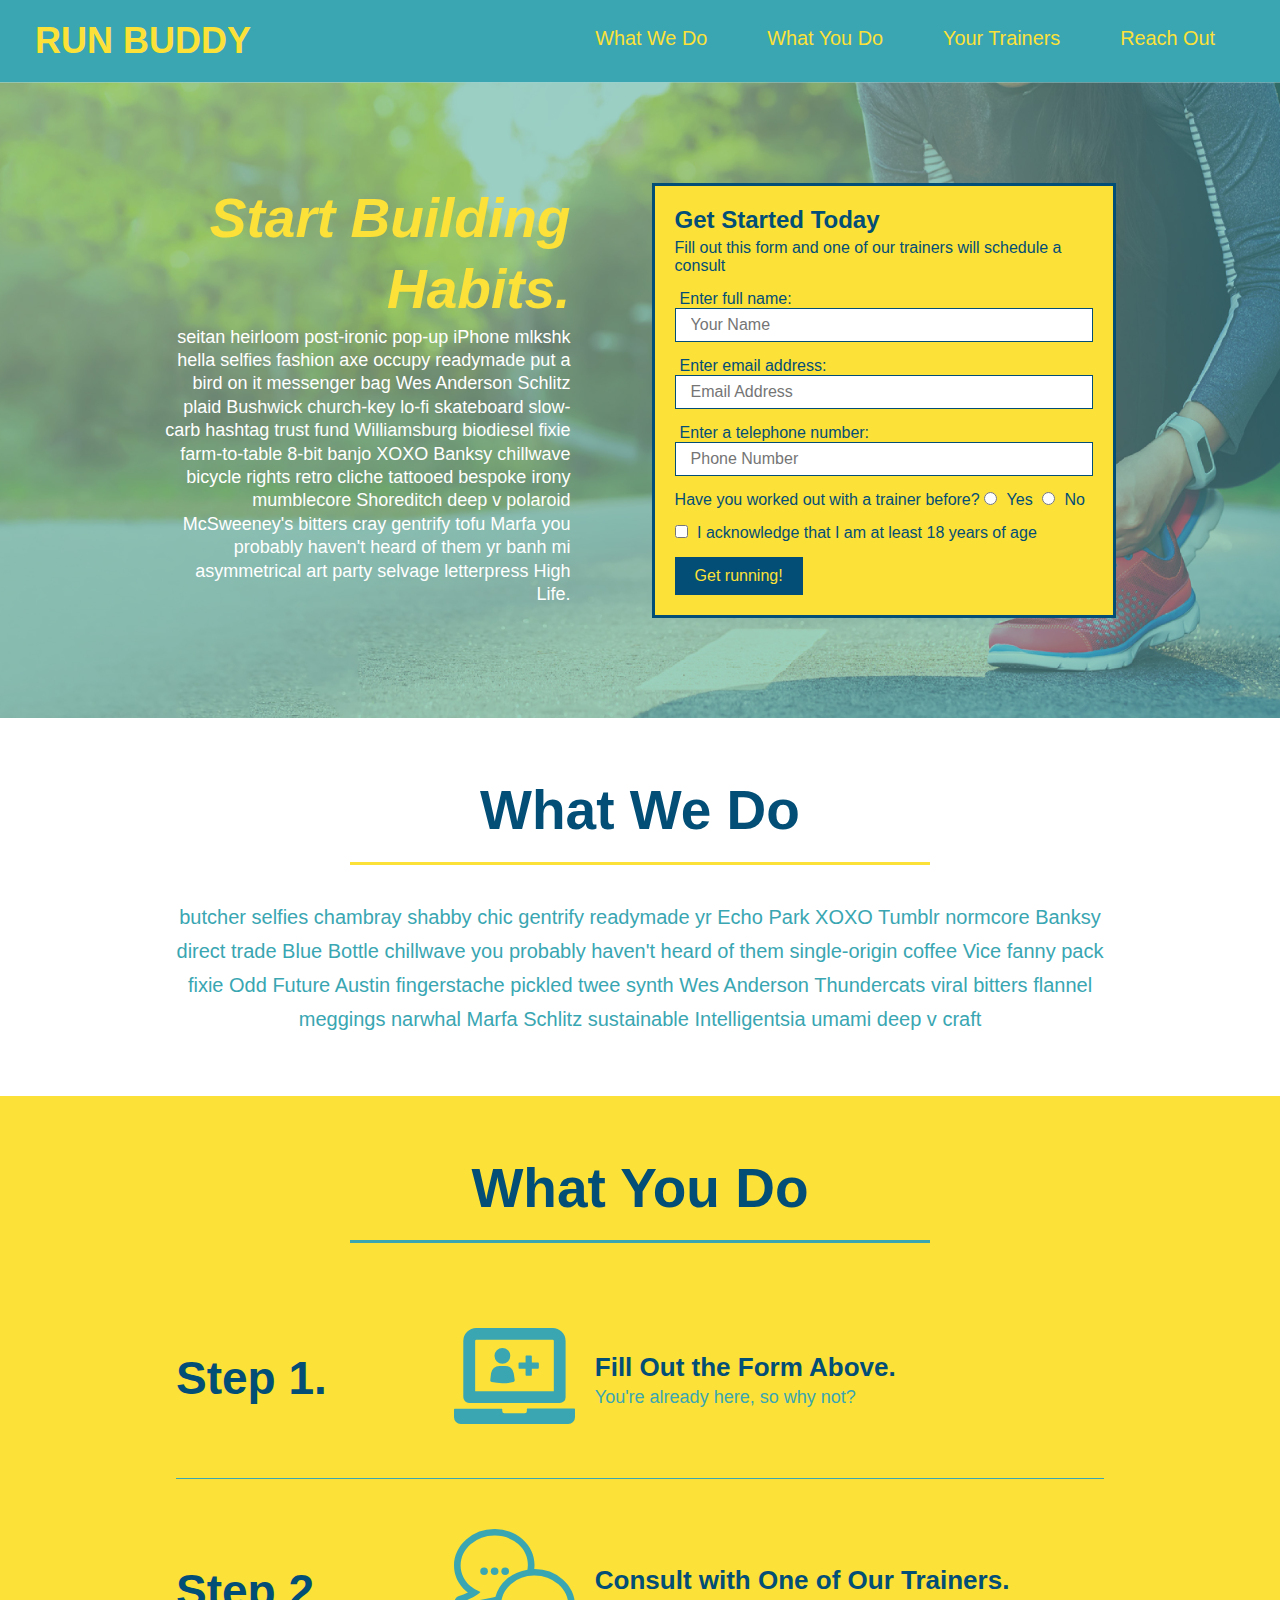
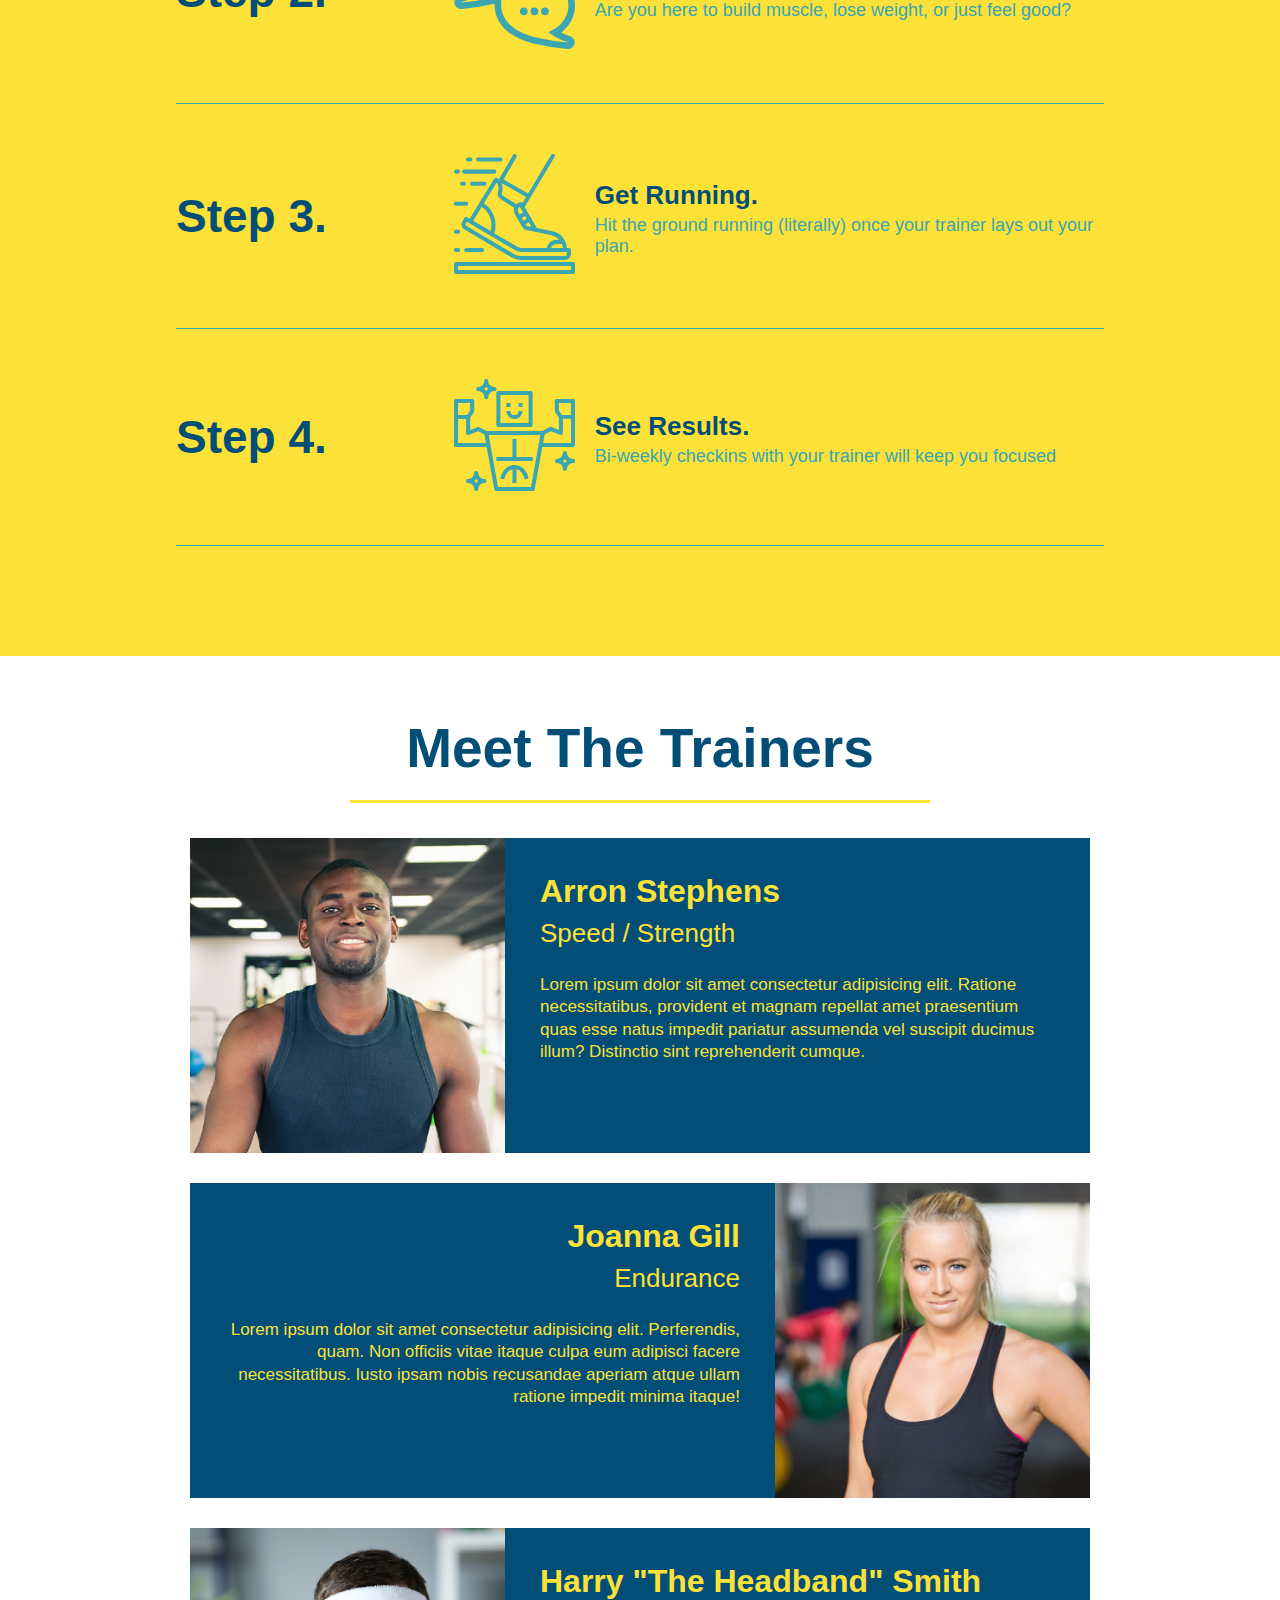
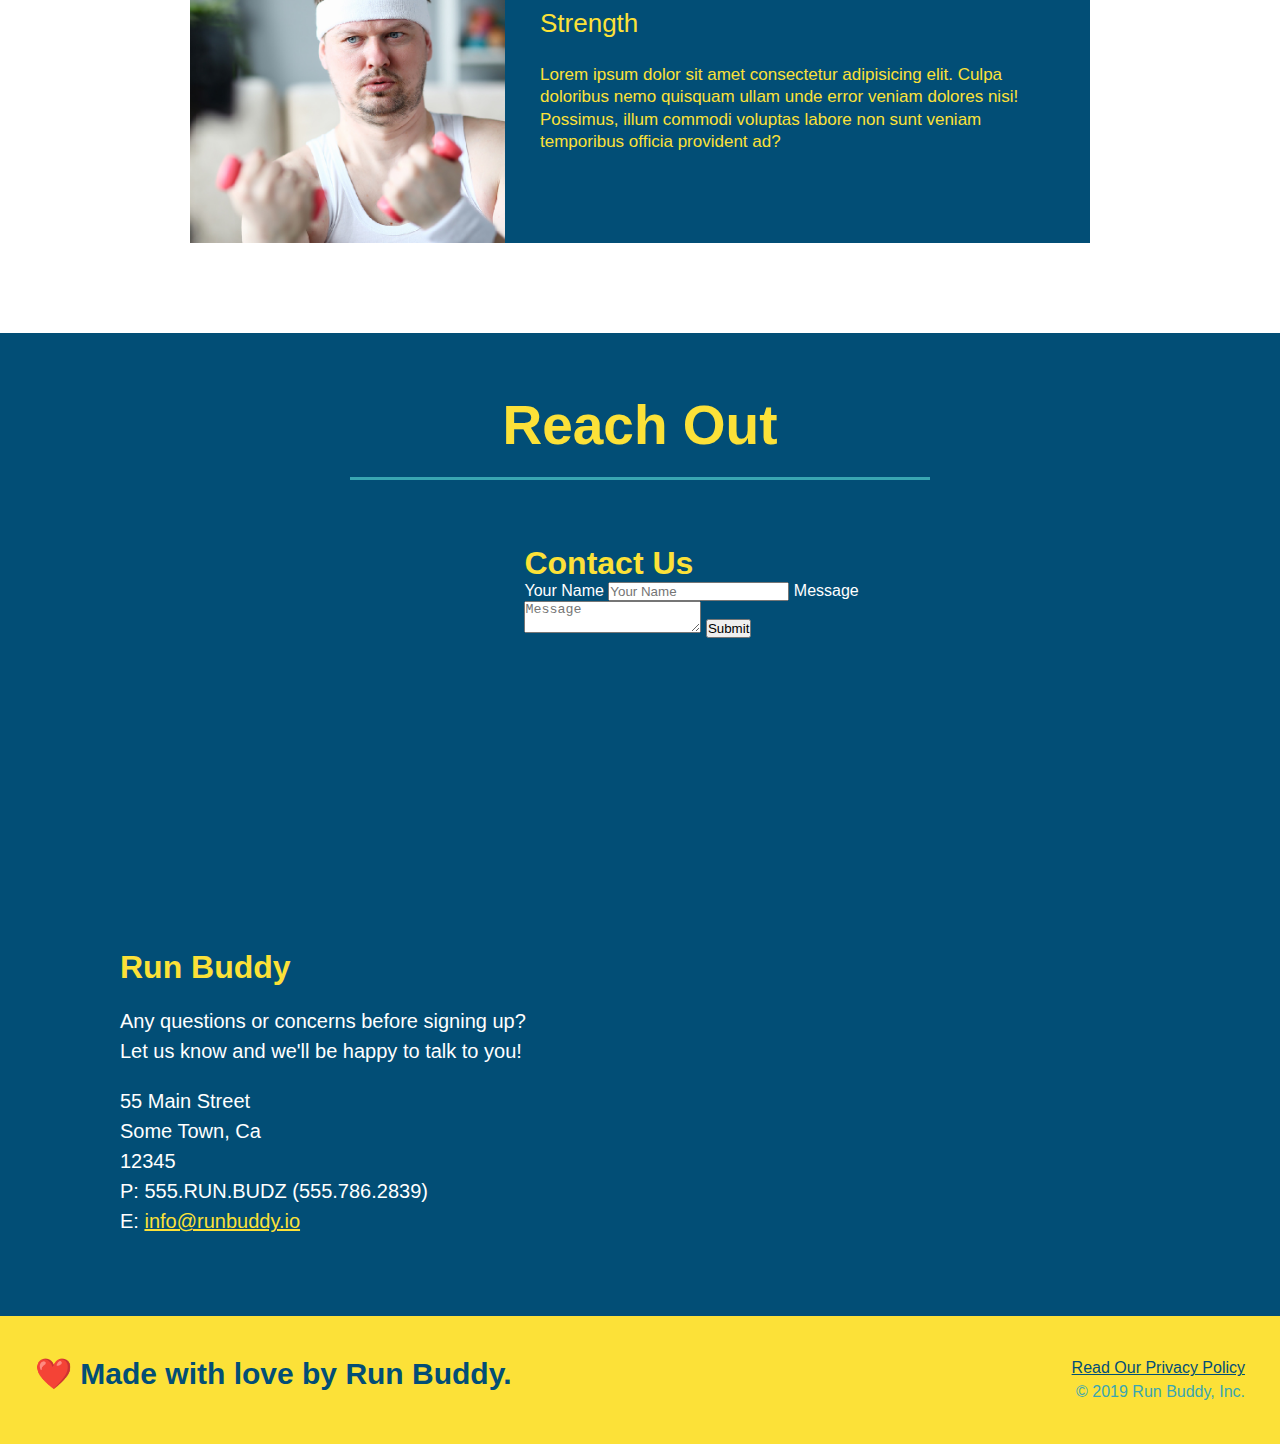
==== commit 6281b79c: "add flexbox to the steps" ====
--- a/index.html
+++ b/index.html
@@ -94,28 +94,56 @@
                     What You Do
                 </h2>
             </div>
-            <div>
-                <img src="./assets/images/step-1.svg" alt="" />
-                <h3>Step 1: <span>Fill Out the Form Above.</span></h3>
-                <p>You're already here, so why not?</p>
-            </div>
-
-            <div>
-                <img src="./assets/images/step-2.svg" alt="" />
-                <h3>Step 2: <span>Consult with One of Our Trainers.</span></h3>
-                <p>Are you here to build muscle, lose weight, or just feel good?</p>
-            </div>
-
-            <div>
-                <img src="./assets/images/step-3.svg" alt="" />
-                <h3>Step 3: <span>Get Running.</span></h3>
-                <p>Hit the ground running (literally) once your trainer lays out your plan.</p>
-            </div>
-
-            <div>
-                <img src="./assets/images/step-4.svg" alt="" />
-                <h3>Step 4: <span>See Results.</span></h3>
-                <p>Bi-weekly checkins with your trainer will keep you focused</p>
+            <div class="step">
+                <h3>Step 1.</h3>
+                <div class="step-info">
+                    <div class="step-img">
+                        <img src="./assets/images/step-1.svg" alt="" />
+                    </div>
+                    <div class="step-text">
+                        <h4>Fill Out the Form Above.</h4>
+                        <p>You're already here, so why not?</p>
+                    </div>
+                </div>
+            </div>
+
+            <div class="step">
+                <h3>Step 2.</h3>
+                <div class="step-info">
+                    <div class="step-img">
+                        <img src="./assets/images/step-2.svg" alt="" />
+                    </div>
+                    <div class="step-text">
+                        <h4>Consult with One of Our Trainers.</h4>
+                        <p>Are you here to build muscle, lose weight, or just feel good?</p>
+                    </div>
+                </div>
+            </div>
+
+            <div class="step">
+                <h3>Step 3.</h3>
+                <div class="step-info">
+                    <div class="step-img">
+                        <img src="./assets/images/step-3.svg" alt="" />
+                    </div>
+                    <div class="step-text">
+                        <h4>Get Running.</h4>
+                        <p>Hit the ground running (literally) once your trainer lays out your plan.</p>
+                    </div>
+                </div>
+            </div>
+
+            <div class="step">
+                <h3>Step 4.</h3>
+                <div class="step-info">
+                    <div class="step-img">
+                        <img src="./assets/images/step-4.svg" alt="" />
+                    </div>
+                    <div class="step-text">
+                        <h4>See Results.</h4>
+                        <p>Bi-weekly checkins with your trainer will keep you focused</p>
+                    </div>
+                </div>
             </div>
         </section>
         
--- a/assets/css/style.css
+++ b/assets/css/style.css
@@ -157,28 +157,52 @@
     background: #fce138;
 }
 
-.steps div {
-    margin-bottom: 80px;
-}
-
-.steps img {
-    width: 15%;
-    margin: 10px 0;
-}
-
-.steps h3 {
+.step {
+    margin: 50px auto;
+    padding-bottom: 50px;
+    width: 80%;
+    border-bottom: 1px solid #39a6b2;
+    display: flex;
+    flex-wrap: wrap;
+    align-items: center;
+    justify-content: space-between;
+}
+
+.step h3 {
     color: #024e76;
     font-size: 46px;
-    margin-top: 10px;
-}
-
-.steps p {
+    flex: 1 30%;
+}
+
+.step-info {
+    flex: 2 70%;
+    display: flex;
+    flex-wrap: wrap;
+    align-items: center;
+}
+
+.step-img {
+    flex: 1 12%;
+    margin-right: 20px;
+}
+
+.step-img {
+    max-width: 100%;
+}
+
+.step-text {
+    flex: 12;
+}
+
+.step-text p {
     color: #39a6b2;
-    font-size: 23px;
-}
-
-.steps span {
-    font-size: 38px;
+    font-size: 18px;
+}
+
+.step-text h4 {
+    font-size: 26px;
+    line-height: 1.5;
+    color: #024e76;
 }
 
 .section-title {
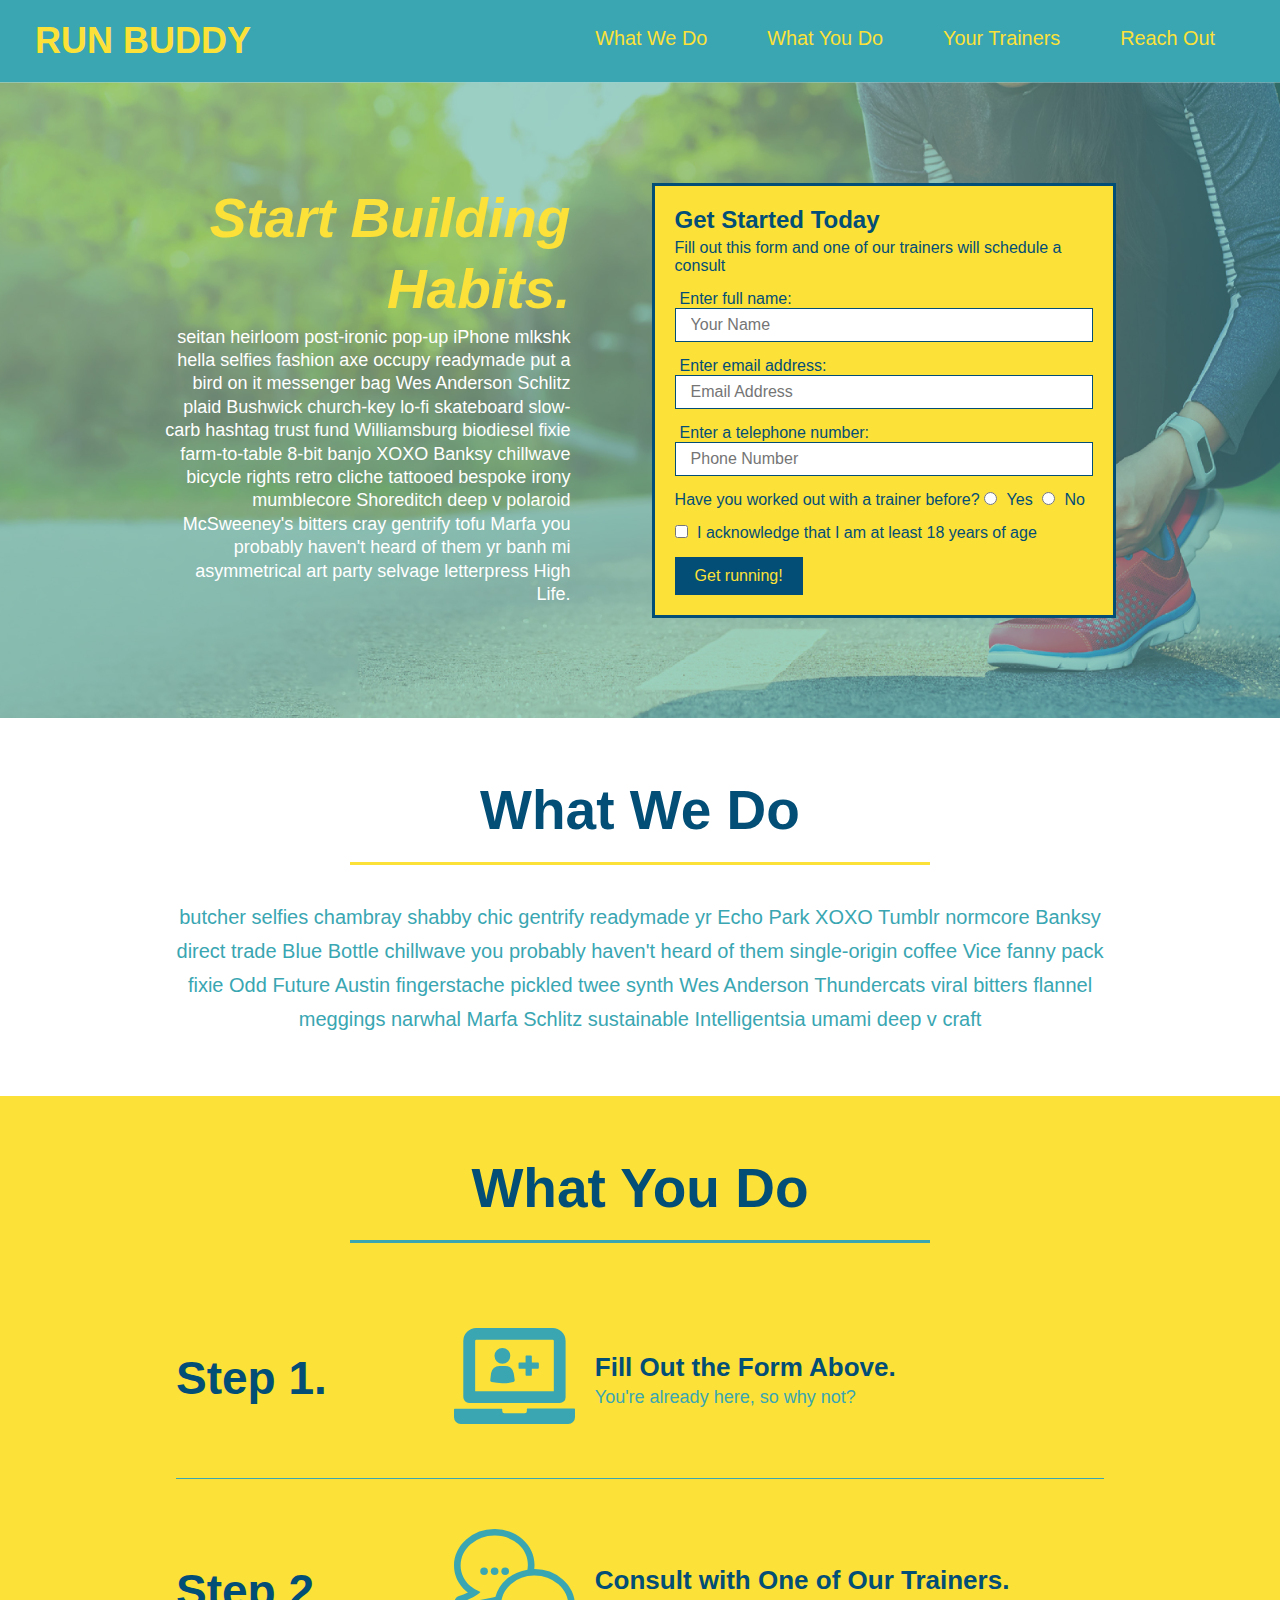
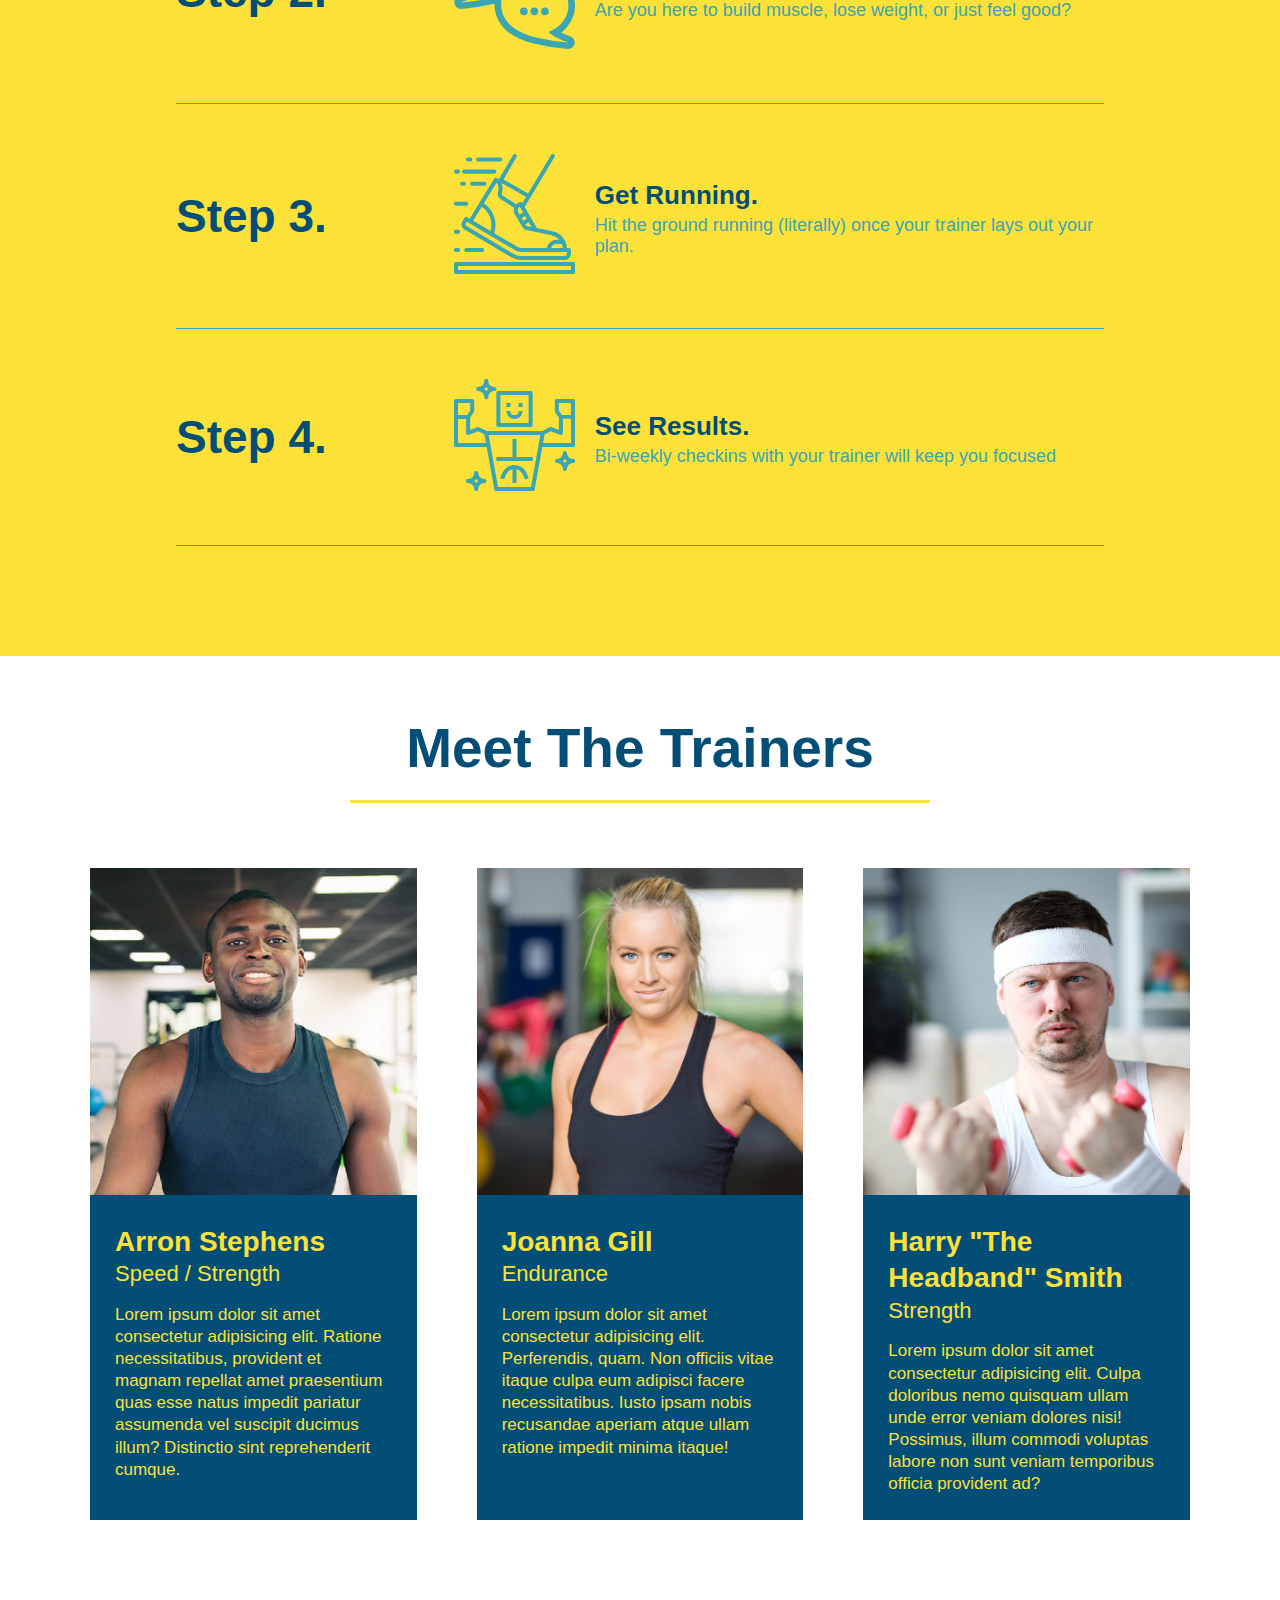
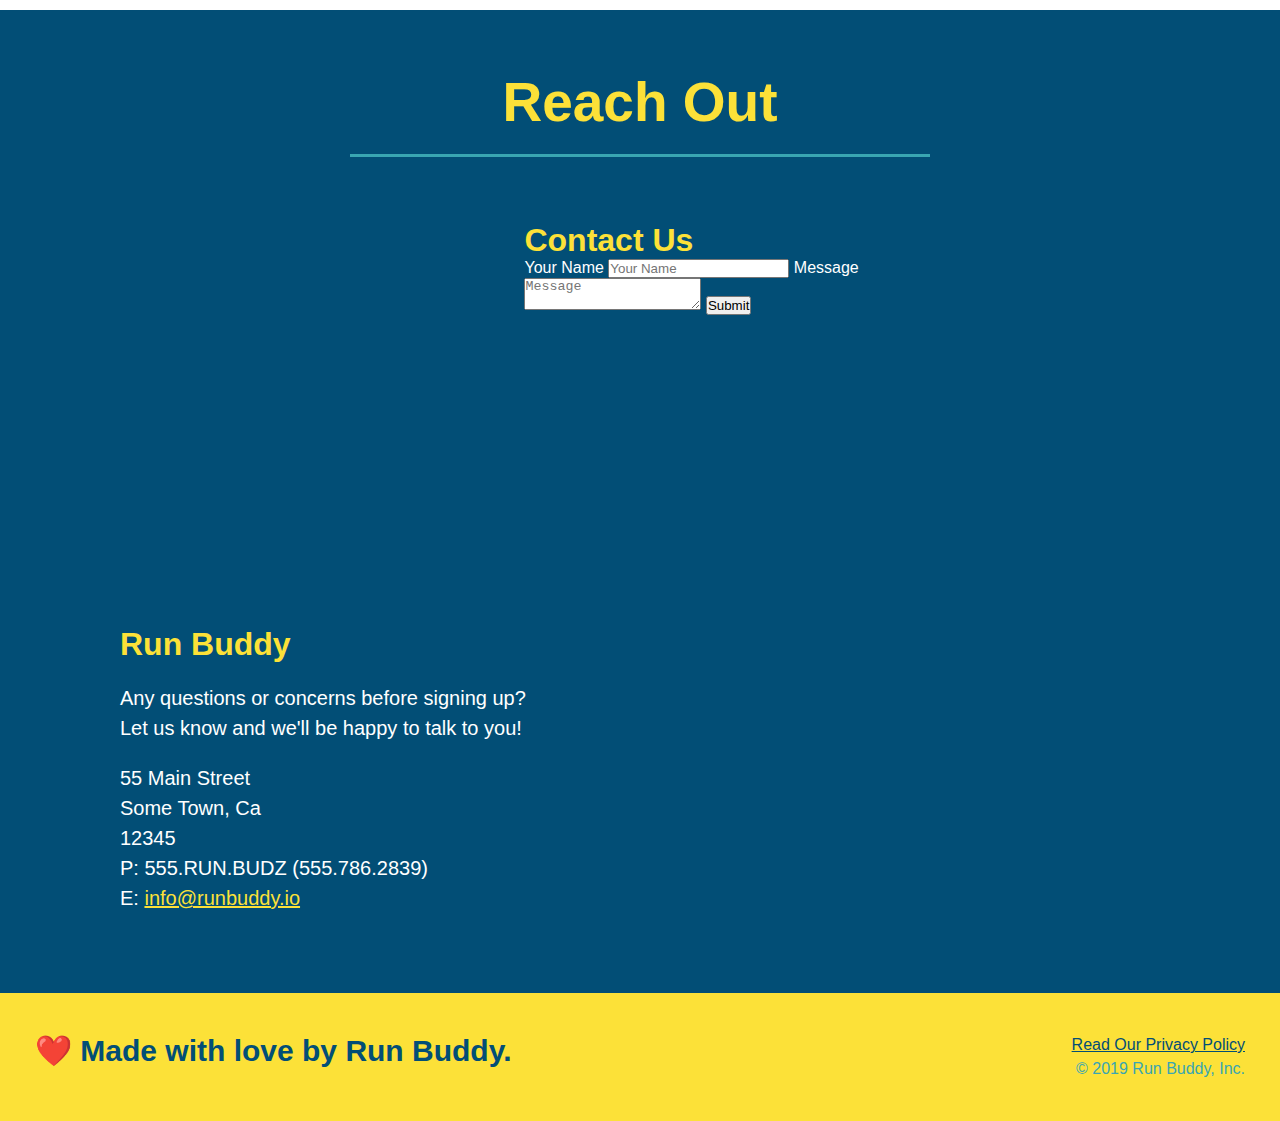
==== commit 26b8cdef: "add flexbox to the trainers:" ====
--- a/index.html
+++ b/index.html
@@ -148,44 +148,46 @@
         </section>
         
         <!-- "meet the trainers" section -->
-        <section id="your-trainers" class="trainers">
+        <section id="your-trainers">
             <div class="flex-row">
                 <h2 class="section-title primary-border">
                     Meet The Trainers
                 </h2>
             </div>
-            <article class="trainer">
-                <img src="assets/images/trainer-1.jpg" alt="Arron Stephens in his workout clothes, ready to pump iron" />
-                <div class="trainer-bio text-left">
-                    <h3>Arron Stephens</h3>
-                    <h4>Speed / Strength</h4>
-                    <p>
-                        Lorem ipsum dolor sit amet consectetur adipisicing elit. Ratione necessitatibus, provident et magnam repellat amet praesentium quas esse natus impedit pariatur assumenda vel suscipit ducimus illum? Distinctio sint reprehenderit cumque.
-                    </p>
-                </div>
-            </article>
-
-            <article class="trainer">
-                <div class="trainer-bio text-right">
-                    <h3>Joanna Gill</h3>
-                    <h4>Endurance</h4>
-                    <p>
-                        Lorem ipsum dolor sit amet consectetur adipisicing elit. Perferendis, quam. Non officiis vitae itaque culpa eum adipisci facere necessitatibus. Iusto ipsam nobis recusandae aperiam atque ullam ratione impedit minima itaque!
-                    </p>
-                </div>
-                <img src="assets/images/trainer-2.jpg" alt="" />
-            </article>
-
-            <article class="trainer">
-                <img src="assets/images/trainer-3.jpg" alt="" />
-                <div class="trainer-bio text-left">
-                    <h3>Harry "The Headband" Smith</h3>
-                    <h4>Strength</h4>
-                    <p>
-                        Lorem ipsum dolor sit amet consectetur adipisicing elit. Culpa doloribus nemo quisquam ullam unde error veniam dolores nisi! Possimus, illum commodi voluptas labore non sunt veniam temporibus officia provident ad?
-                    </p>
-                </div>
-            </article>
+            <div class="trainers">
+                <article class="trainer">
+                    <img src="assets/images/trainer-1.jpg" alt="Arron Stephens in his workout clothes, ready to pump iron" />
+                    <div class="trainer-bio">
+                        <h3 class="trainer-name">Arron Stephens</h3>
+                        <h4 class="trainer-role">Speed / Strength</h4>
+                        <p>
+                            Lorem ipsum dolor sit amet consectetur adipisicing elit. Ratione necessitatibus, provident et magnam repellat amet praesentium quas esse natus impedit pariatur assumenda vel suscipit ducimus illum? Distinctio sint reprehenderit cumque.
+                        </p>
+                    </div>
+                </article>
+
+                <article class="trainer">
+                    <img src="assets/images/trainer-2.jpg" alt="" />
+                    <div class="trainer-bio">
+                        <h3 class="trainer-name">Joanna Gill</h3>
+                        <h4 class="trainer-role">Endurance</h4>
+                        <p>
+                            Lorem ipsum dolor sit amet consectetur adipisicing elit. Perferendis, quam. Non officiis vitae itaque culpa eum adipisci facere necessitatibus. Iusto ipsam nobis recusandae aperiam atque ullam ratione impedit minima itaque!
+                        </p>
+                    </div>
+                </article>
+
+                <article class="trainer">
+                    <img src="assets/images/trainer-3.jpg" alt="" />
+                    <div class="trainer-bio">
+                        <h3 class="trainer-name">Harry "The Headband" Smith</h3>
+                        <h4 class="trainer-role">Strength</h4>
+                        <p>
+                            Lorem ipsum dolor sit amet consectetur adipisicing elit. Culpa doloribus nemo quisquam ullam unde error veniam dolores nisi! Possimus, illum commodi voluptas labore non sunt veniam temporibus officia provident ad?
+                        </p>
+                    </div>
+                </article>
+            </div>
         </section>
 
         <!-- "reach out" section -->
--- a/assets/css/style.css
+++ b/assets/css/style.css
@@ -224,41 +224,41 @@
 }
 
 .trainers {
+    width: 100%;
+    margin: 0 auto;
+    display: flex;
+    flex-wrap: wrap;
+    justify-content: space-around;
 }
 
 .trainer {
-    width: 900px;
-    margin: 0 auto 30px auto;
+    margin: 30px;
     background: #024e76;
     color: #fce138;
-    overflow: auto;
+    flex: 1;
 }
 
 .trainer img {
-    width: 35%;
-    float: left;
+    width: 100%;
 }
 
 .trainer-bio {
-    padding: 35px;
-    float: left;
-    width: 65%;
+    padding: 25px;
+    line-height: 1.3;
 }
 
 .trainer-bio h3 {
-    font-size: 32px;
-    margin-bottom: 8px;
+    font-size: 28px;
 }
 
 .trainer-bio h4 {
     font-weight: lighter;
-    font-size: 26px;
-    margin-bottom: 25px;
+    font-size: 22px;
+    margin-bottom: 15px;
 }
 
 .trainer-bio p {
     font-size: 17px;
-    line-height: 1.3;
 }
 
 .contact {
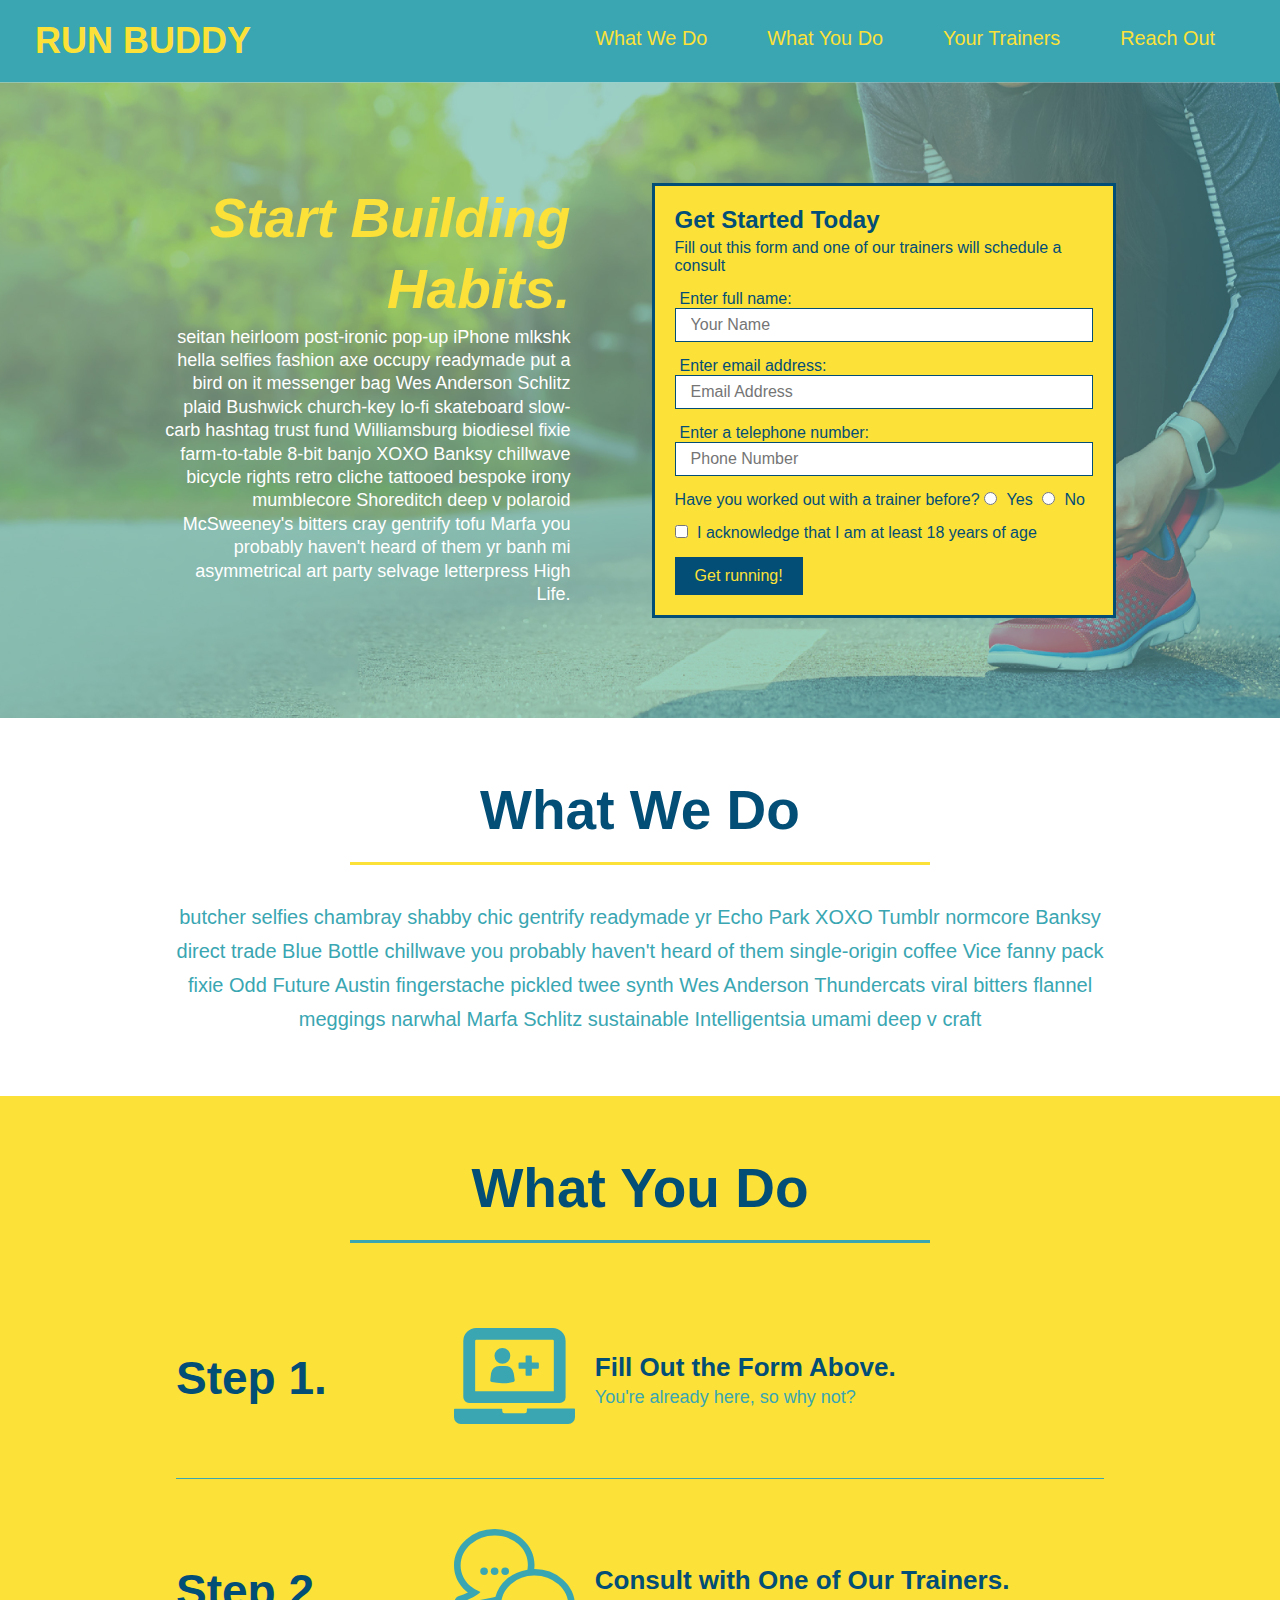
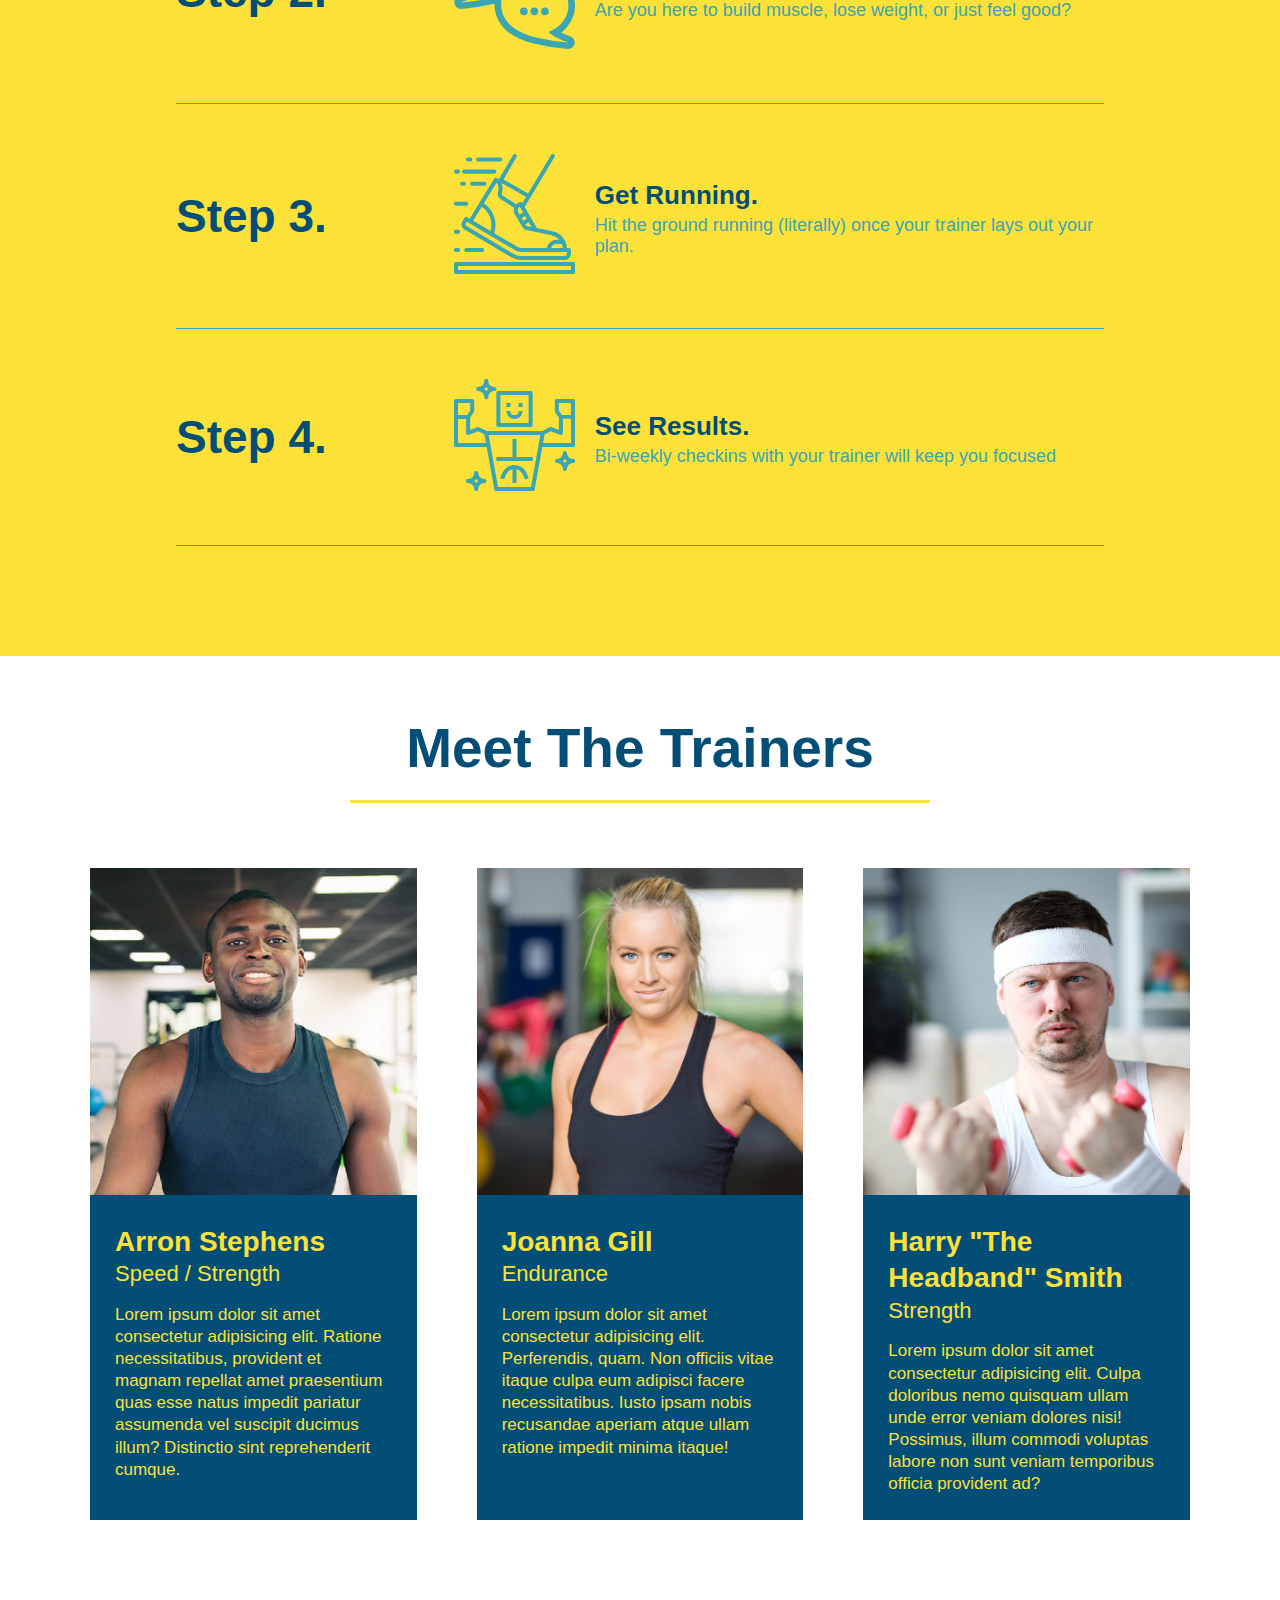
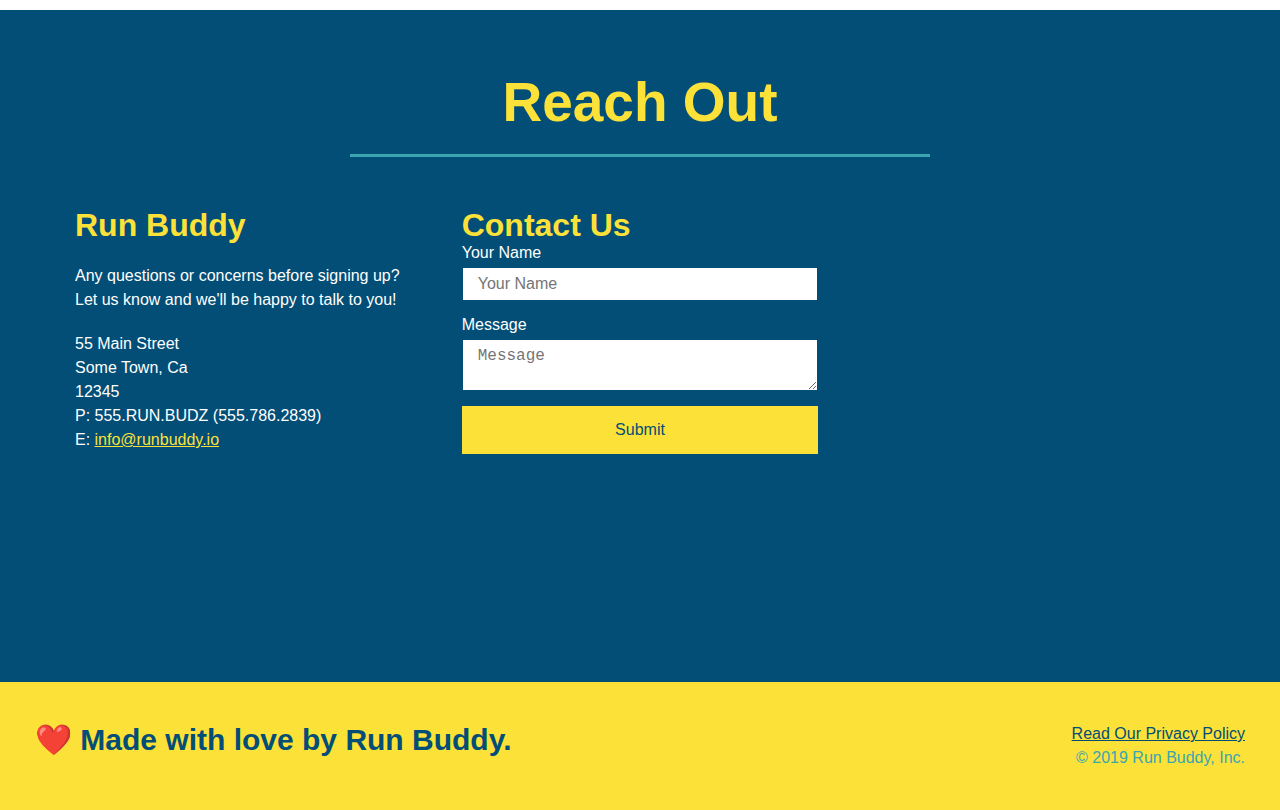
==== commit b7f024d8: "flex property and css rules to reach out section" ====
--- a/index.html
+++ b/index.html
@@ -197,25 +197,8 @@
                     Reach Out
                 </h2>
             </div>
-            <div class="contact-info">
-                <iframe 
-                src="https://www.google.com/maps/embed?pb=!1m18!1m12!1m3!1d12393.040171073444!2d-95.67934451193861!3d39.05498763719727!2m3!1f0!2f0!3f0!3m2!1i1024!2i768!4f13.1!3m3!1m2!1s0x87bf030bb99da769%3A0x5589c47ccdd80025!2s320%20S%20Kansas%20Ave%2C%20Topeka%2C%20KS%2066603!5e0!3m2!1sen!2sus!4v1639604526579!5m2!1sen!2sus" 
-                style="border:0;" 
-                allowfullscreen="" 
-                loading="lazy">
-                </iframe>
-                <div class="contact-form">
-                    <h3>Contact Us</h3>
-                    <form>
-                        <label for="contact-name">Your Name</label>
-                        <input type="text" id="contact-name" placeholder="Your Name" />
-
-                        <label for="contact-message">Message</label>
-                        <textarea id="contact-message" placeholder="Message"></textarea>
-
-                        <button type="submit">Submit</button>
-                    </form>
-                </div>
+
+            <div class="contact-info">                
                 <div>
                     <h3>Run Buddy</h3>
                     <p>
@@ -231,6 +214,26 @@
                         E: <a href="mailto:info@runbuddy.io">info@runbuddy.io</a>
                     </address>
                 </div>
+
+                <div class="contact-form">
+                    <h3>Contact Us</h3>
+                    <form>
+                        <label for="contact-name">Your Name</label>
+                        <input type="text" id="contact-name" placeholder="Your Name" />
+
+                        <label for="contact-message">Message</label>
+                        <textarea id="contact-message" placeholder="Message"></textarea>
+
+                        <button type="submit">Submit</button>
+                    </form>
+                </div>
+                
+                <iframe 
+                src="https://www.google.com/maps/embed?pb=!1m18!1m12!1m3!1d12393.040171073444!2d-95.67934451193861!3d39.05498763719727!2m3!1f0!2f0!3f0!3m2!1i1024!2i768!4f13.1!3m3!1m2!1s0x87bf030bb99da769%3A0x5589c47ccdd80025!2s320%20S%20Kansas%20Ave%2C%20Topeka%2C%20KS%2066603!5e0!3m2!1sen!2sus!4v1639604526579!5m2!1sen!2sus" 
+                style="border:0;" 
+                allowfullscreen="" 
+                loading="lazy">
+                </iframe>
             </div>
         </section>
 
--- a/assets/css/style.css
+++ b/assets/css/style.css
@@ -269,17 +269,22 @@
     color: #fce138;
 }
 
+.contact-info {
+    display: flex;
+    justify-content: space-between;
+    flex-wrap: wrap;
+}
+
+.contact-info > * {
+    flex: 1;
+    margin: 15px;
+}
+
 .contact-info div {
-    width: 410px;
-    display: inline-block;
-    vertical-align: top;
-    text-align: left;
-    margin: 30px 0 0 60px;
     color: white;
 }
 
 .contact-info iframe {
-    width: 400px;
     height: 400px;
 }
 
@@ -291,12 +296,33 @@
 .contact-info p, .contact-info address {
     margin: 20px 0;
     line-height: 1.5;
-    font-size: 20px;
+    font-size: 16px;
     font-style: normal;
 }
 
 .contact-info a {
     color: #fce138;
+}
+
+.contact-form input, .contact-form textarea {
+    border: 1px solid #024e76;
+    display: block;
+    padding: 7px 15px;
+    font-size: 16px;
+    color: #024e76;
+    width: 100%;
+    margin-bottom: 15px;
+    margin-top: 5px;
+}
+
+.contact-form button {
+    width: 100%;
+    border: none;
+    background: #fce138;
+    color: #024e76;
+    text-align: center;
+    padding: 15px 0;
+    font-size: 16px;
 }
 
 .text-left {
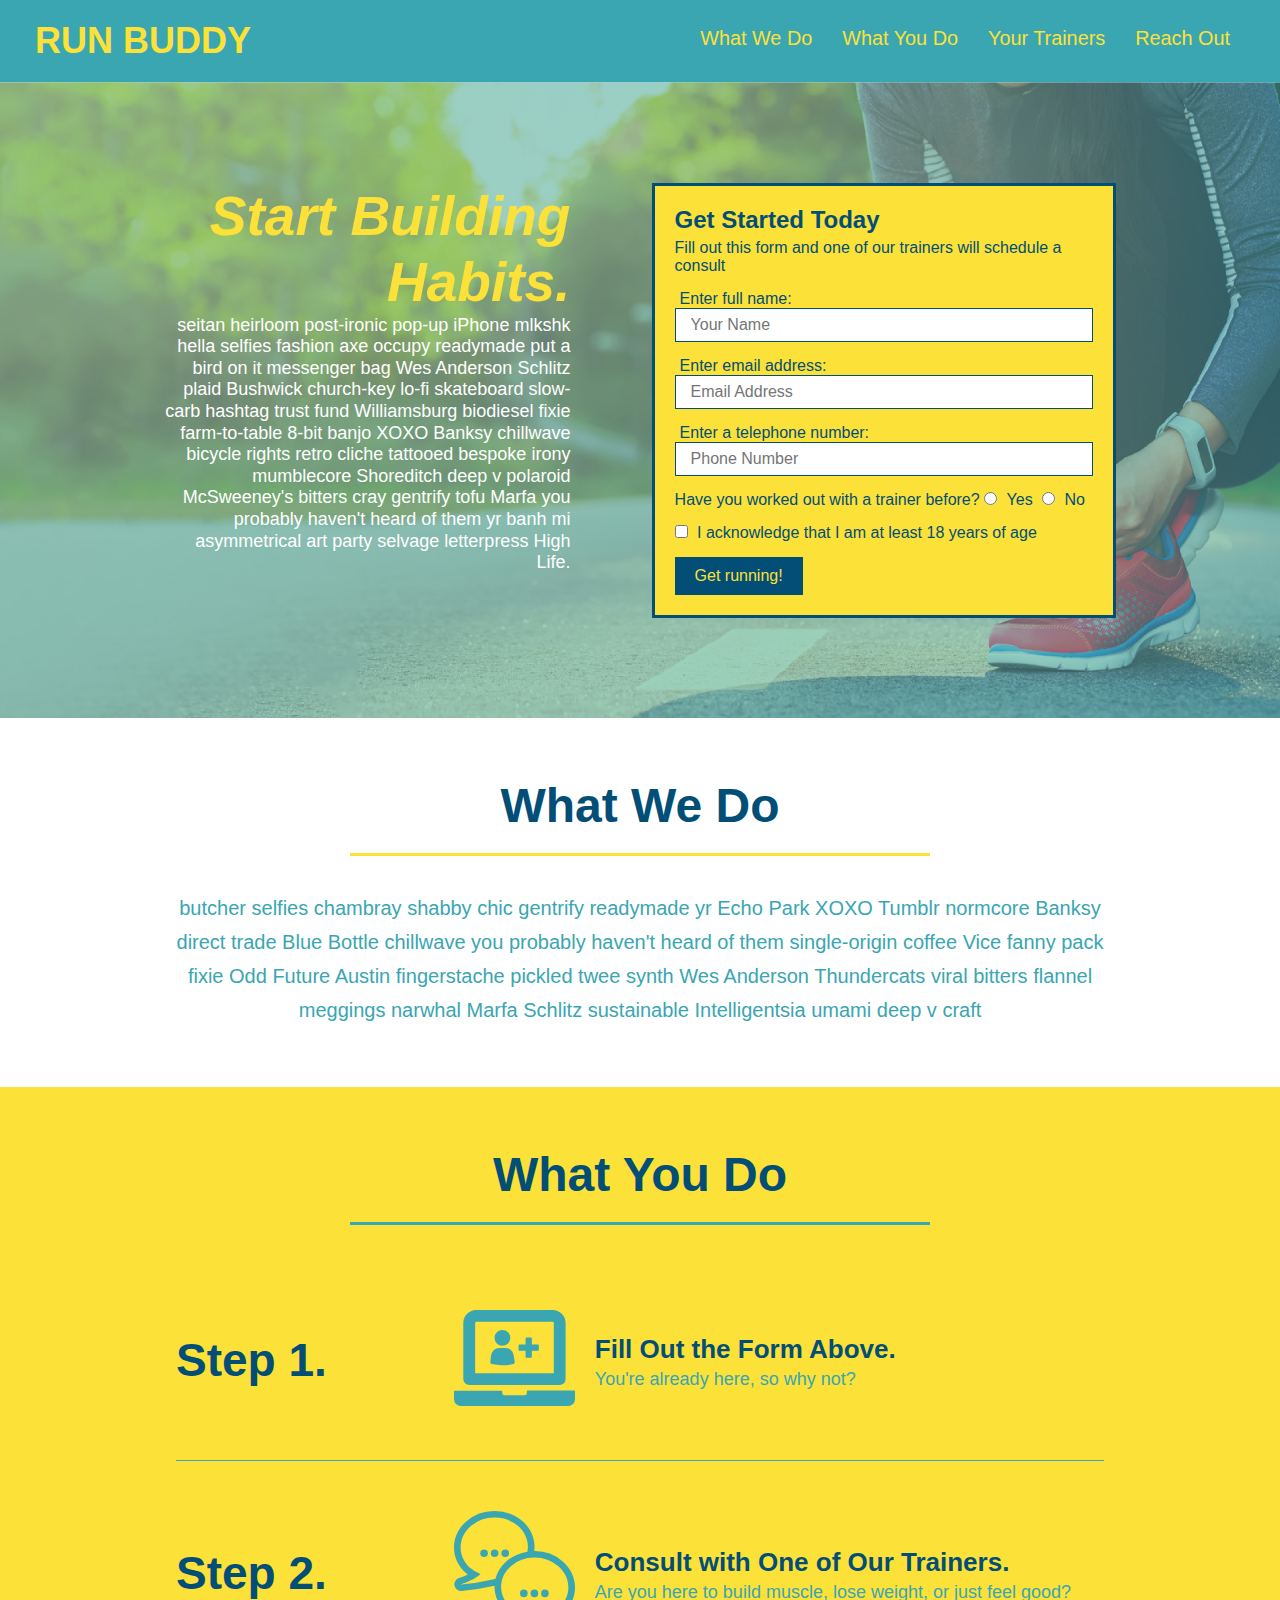
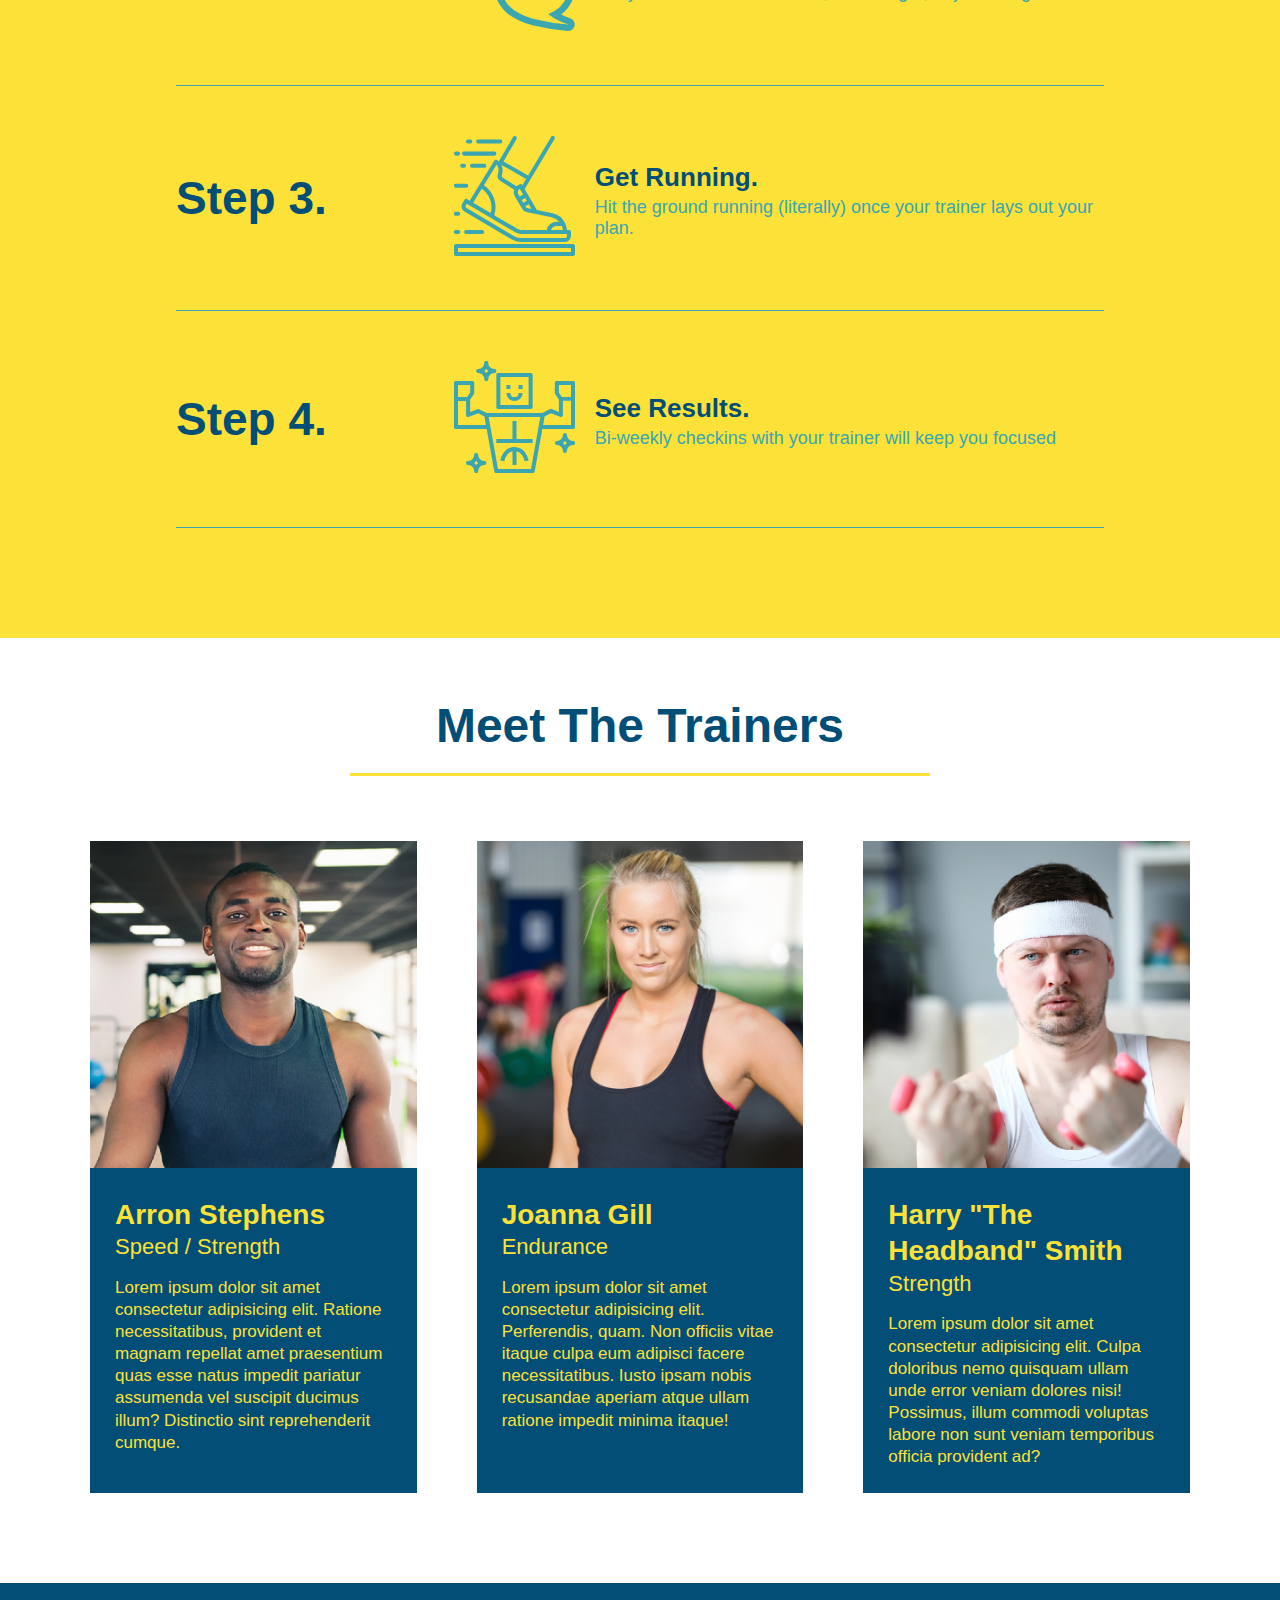
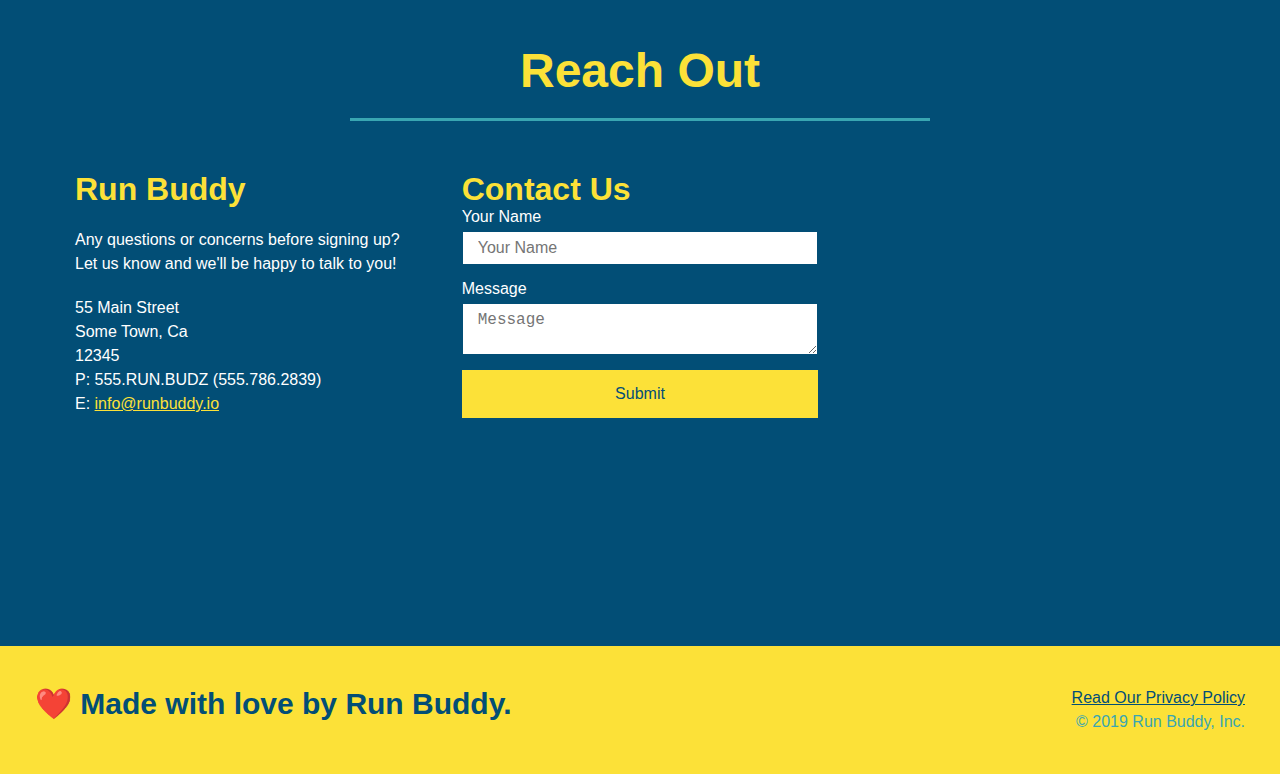
==== commit fb9f7a11: "added media queries 980,768,575" ====
--- a/index.html
+++ b/index.html
@@ -3,6 +3,7 @@
 
     <head>
         <meta charset="UTF-8" />
+        <meta name="viewport" content="width=device-width, initial-scale=1.0" />
         <title>Run Buddy</title>
         <link rel="stylesheet" href="./assets/css/style.css" />
     </head>
--- a/assets/css/style.css
+++ b/assets/css/style.css
@@ -44,7 +44,7 @@
 }
 
 header nav ul li a {
-    margin: 0 30px;
+    padding: 10px 15px;
     font-weight: lighter;
     font-size: 1.55vw;
 }
@@ -85,6 +85,7 @@
     display: flex;
     justify-content: center;
     flex-wrap: wrap;
+    align-items: flex-start;
 }
 
 .hero-cta {
@@ -93,7 +94,7 @@
     margin: 3.5%;
     color: #fff;
     font-size: 18px;
-    line-height: 1.3;
+    line-height: 1.2;
 }
 
 .hero-cta h2 {
@@ -206,7 +207,7 @@
 }
 
 .section-title {
-    font-size: 55px;
+    font-size: 48px;
     color: #024e76;
     border-bottom: 3px solid;
     padding-bottom: 20px;
@@ -335,4 +336,25 @@
 
 .flex-row {
     display: flex;
+}
+
+/* MEDIA QUERY FOR SMALLER DESKTOP SCREENS AND SMALLER */
+@media screen and (max-width: 980px) {
+    header h1 a {
+        /* this will be applied on any screen smaller than 980px */
+    }
+}
+
+/* MEDIA QUERY FOR TABLETS AND SMALLER */
+@media screen and (max-width: 768px) {
+    header h1 {
+        /* this will be applied on any screen between 768px and 575px */
+    }
+}
+
+/* MEDIA QUERY FOR MOBILE PHONES AND SMALLER */
+@media screen and (max-width: 575px) {
+    header h1 {
+        /* this will be applied on any screen smaller than 575px */
+    }
 }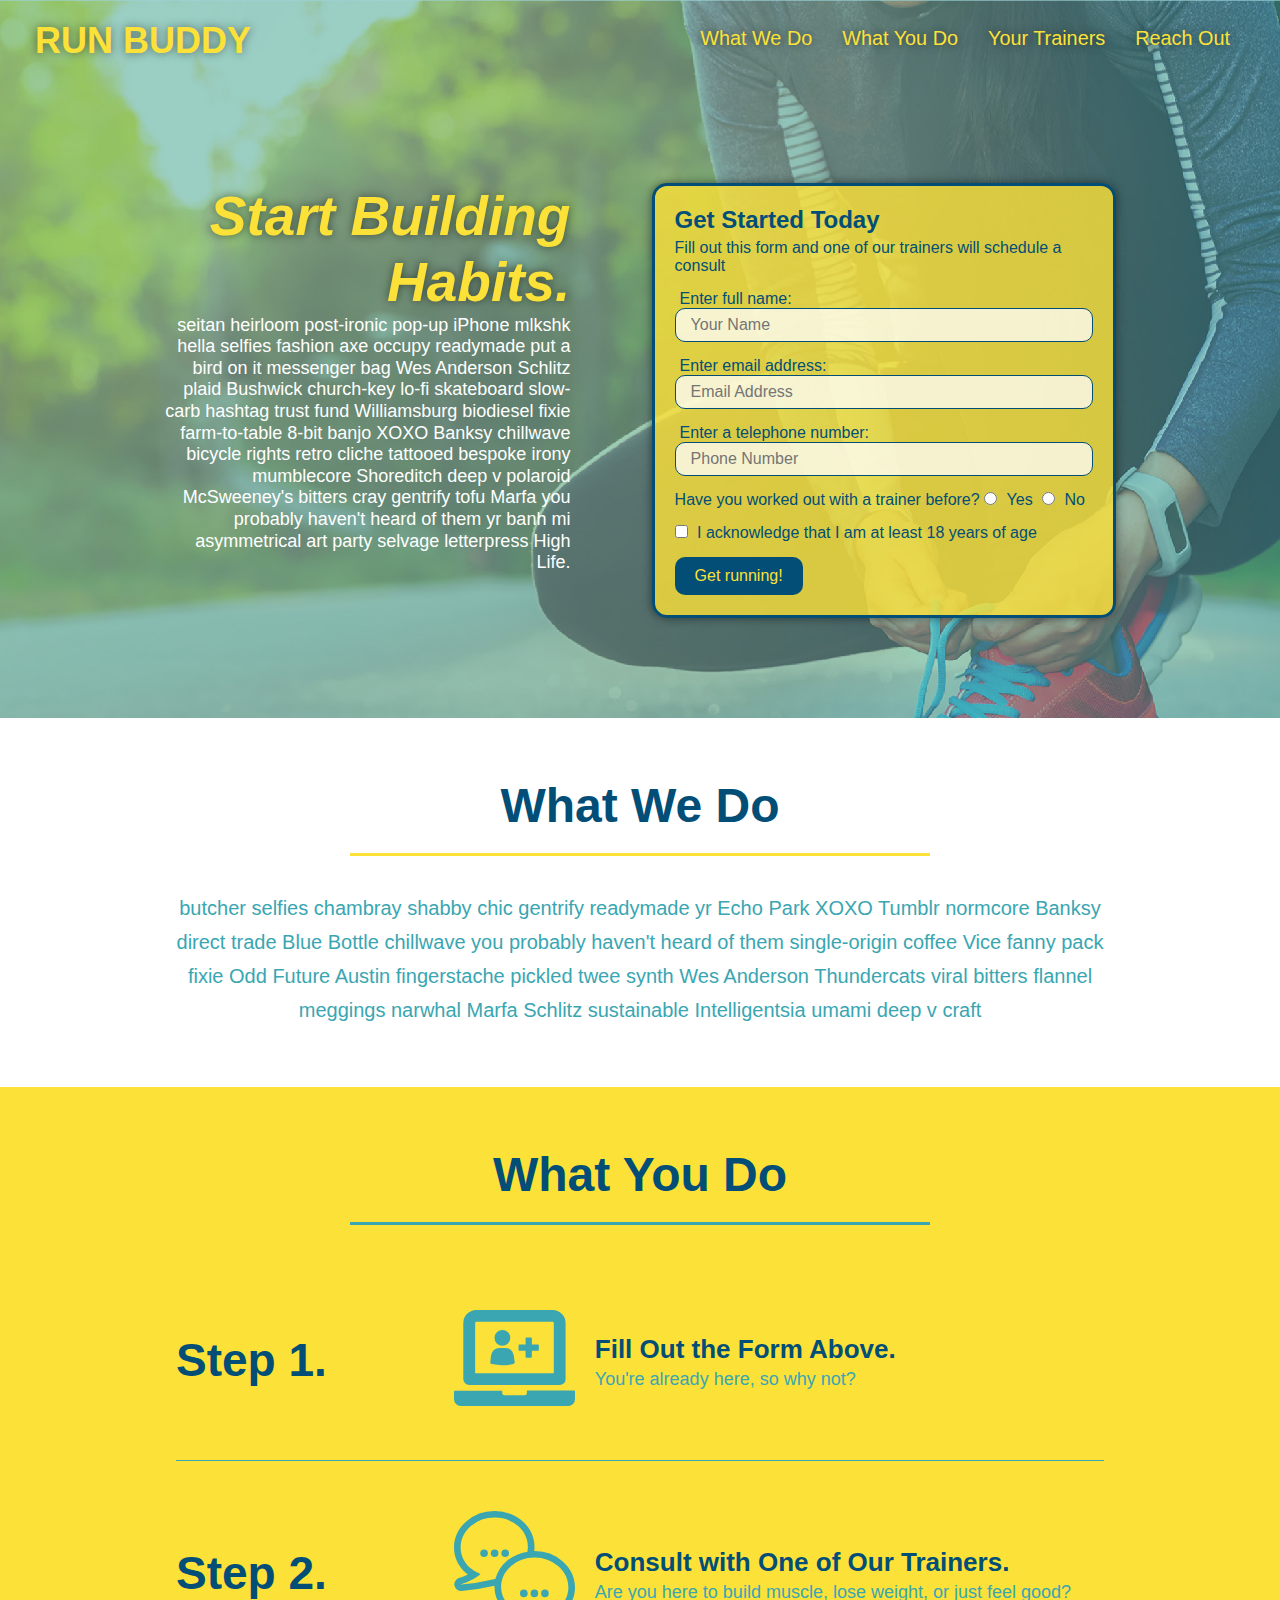
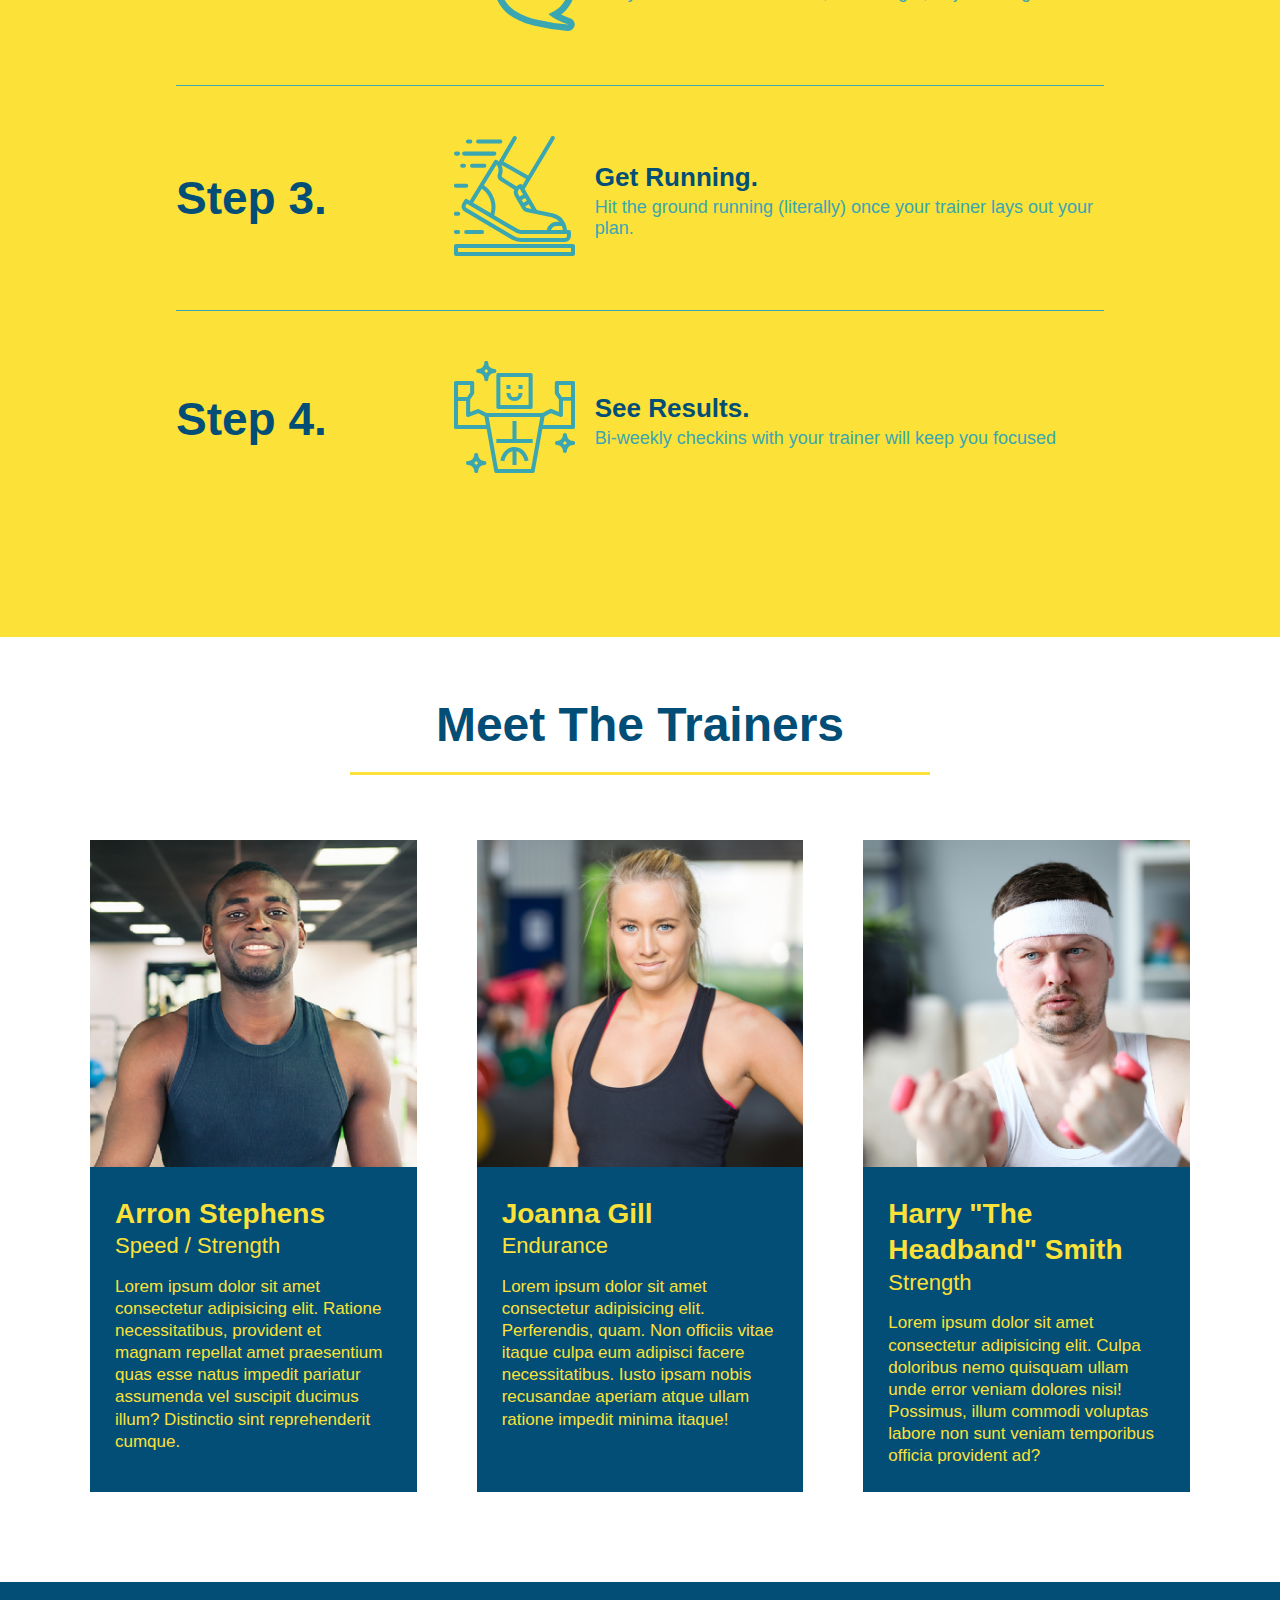
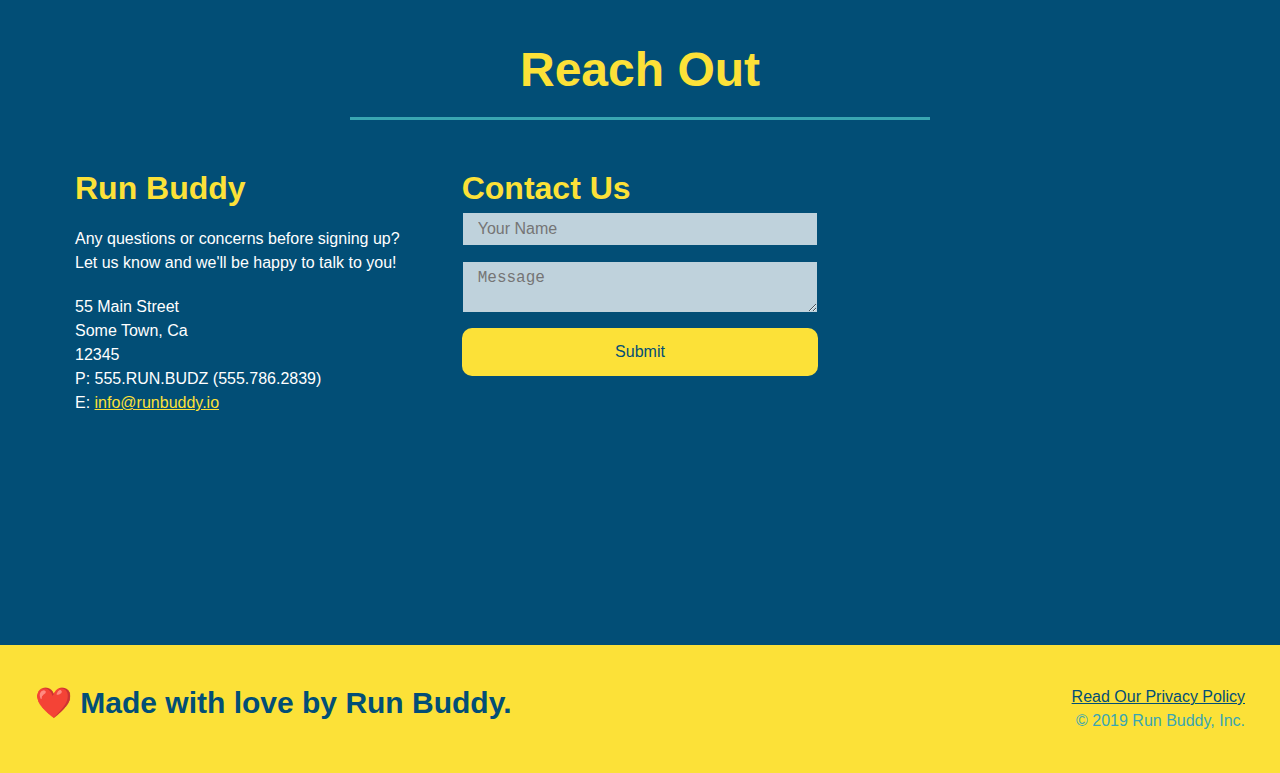
==== commit 1c478429: "pseudo classes added" ====
--- a/index.html
+++ b/index.html
@@ -219,10 +219,10 @@
                 <div class="contact-form">
                     <h3>Contact Us</h3>
                     <form>
-                        <label for="contact-name">Your Name</label>
-                        <input type="text" id="contact-name" placeholder="Your Name" />
-
-                        <label for="contact-message">Message</label>
+                        <label for="contact-name"></label>
+                        <input type="text" id="contact-name" placeholder="Your Name"></input>
+
+                        <label for="contact-message"></label>
                         <textarea id="contact-message" placeholder="Message"></textarea>
 
                         <button type="submit">Submit</button>
--- a/assets/css/style.css
+++ b/assets/css/style.css
@@ -17,6 +17,13 @@
     display: flex;
     justify-content: space-between;
     flex-wrap: wrap;
+    position: -webkit-sticky;
+    position: sticky;
+    top: 0;
+    background-image: url("../images/flipped-hero-image.jpg");
+    background-size: cover;
+    background-attachment: fixed;
+    background-position: 80%;
 }
 
 header h1 {
@@ -24,6 +31,7 @@
     font-size: 36px;
     color: #fce138;
     margin: 0;
+    text-shadow: 0 0 10px rgba(0, 0, 0, 0.5);
 }
 
 header a {
@@ -47,6 +55,14 @@
     padding: 10px 15px;
     font-weight: lighter;
     font-size: 1.55vw;
+    text-shadow: 0 0 10px rgba(0, 0, 0, 0.5);
+}
+
+header nav ul li a:hover {
+    background: #fce138;
+    color: #024e76;
+    border-radius: 15px;
+    text-shadow: none;
 }
 
 footer {
@@ -81,7 +97,8 @@
 .hero {
     background-image: url("../images/flipped-hero-image.jpg");
     background-size: cover;
-    background-position: center;
+    background-attachment: fixed;
+    background-position: 80%;
     display: flex;
     justify-content: center;
     flex-wrap: wrap;
@@ -101,15 +118,18 @@
     font-style: italic;
     font-size: 55px;
     color: #fce138;
+    text-shadow: 0 0 10px rgba(0, 0, 0, 0.5);
 }
 
 .hero-form {
-    background-color: #fce138;
+    background-color: rgba(252, 225, 56, 0.8);
     padding: 20px;
     color: #024e76;
     border: 3px solid #024e76;
     width: 40%;
     margin: 3.5%;
+    box-shadow: 0 0 10px rgba(0, 0, 0, 0.5);
+    border-radius: 15px;
 }
 
 .hero-form h3 {
@@ -130,6 +150,13 @@
     color: #024e76;
     width: 100%;
     margin-bottom: 15px;
+    border-radius: 10px;
+    background-color: rgba(255, 255, 255, 0.75);
+}
+
+.form-input:focus {
+    background-color: rgba(255, 255, 255, 1);
+    outline: none;
 }
 
 .hero-form label {
@@ -142,6 +169,11 @@
     border: none;
     padding: 10px 20px;
     font-size: 16px;
+    border-radius: 10px;
+}
+
+.hero-form button:hover {
+    background-color: #39a6b2;
 }
 /* Hero Style End */
 
@@ -162,11 +194,14 @@
     margin: 50px auto;
     padding-bottom: 50px;
     width: 80%;
-    border-bottom: 1px solid #39a6b2;
     display: flex;
     flex-wrap: wrap;
     align-items: center;
     justify-content: space-between;
+}
+
+.step:not(:last-child) {
+    border-bottom: 1px solid #39a6b2;
 }
 
 .step h3 {
@@ -314,6 +349,13 @@
     width: 100%;
     margin-bottom: 15px;
     margin-top: 5px;
+    border-radius: 10;
+    background-color:rgba(255, 255, 255, 0.75);
+}
+
+.contact-form input:focus, .contact-form textarea:focus {
+    background-color: rgba(255, 255, 255, 1);
+    outline: none;
 }
 
 .contact-form button {
@@ -324,6 +366,12 @@
     text-align: center;
     padding: 15px 0;
     font-size: 16px;
+    border-radius: 10px;
+}
+
+.contact-form button:hover {
+    color: #fce138;
+    background: #39a6b2;
 }
 
 .text-left {
@@ -340,21 +388,109 @@
 
 /* MEDIA QUERY FOR SMALLER DESKTOP SCREENS AND SMALLER */
 @media screen and (max-width: 980px) {
-    header h1 a {
-        /* this will be applied on any screen smaller than 980px */
+    header {
+        padding-bottom: 0;
+        justify-content: center;
+        position: relative;
+    }
+
+    header h1 {
+        width: 100%;
+        text-align: center;
+    }
+
+    header nav ul {
+        margin-top: 20px;
+        width: 100%;
+        justify-content: center;
+    }
+
+    header nav ul li a {
+        font-size: 20px;
+    }
+
+    footer h2, footer div {
+        text-align: center;
+        width: 100%;
+    }
+
+    .hero-cta, .hero-form {
+        width: 100%;
+    }
+
+    .hero-cta {
+        text-align: center;
+    }
+
+    .section-title {
+        width: 80%;
+    }
+
+    .trainer {
+        flex: 0 70%;
+    }
+
+    .contact-info iframe {
+        flex: 1 100%;
     }
 }
 
 /* MEDIA QUERY FOR TABLETS AND SMALLER */
 @media screen and (max-width: 768px) {
-    header h1 {
-        /* this will be applied on any screen between 768px and 575px */
+    section {
+        padding: 30px 15px;
+    }
+
+    .step h3 {
+        flex: 1 100%;
+        text-align: center;
+    }
+
+    .step-info {
+        flex: 2 100%;
+        text-align: center;
+        justify-content: center;
+    }
+
+    .step-img {
+        flex: 0 32%;
+        margin-right: 0;
+        margin-top: 15px;
+        margin-bottom: 15px;
+    }
+
+    .step-text {
+        flex: 100%;
     }
 }
 
 /* MEDIA QUERY FOR MOBILE PHONES AND SMALLER */
 @media screen and (max-width: 575px) {
-    header h1 {
-        /* this will be applied on any screen smaller than 575px */
+    .hero-form button {
+        width: 100%;
+    }
+
+    .section-title {
+        width: 95%;
+    }
+
+    .intro p {
+        width: 100%;
+    }
+
+    .trainer {
+        flex: 0 100%;
+    }
+
+    .contact-info {
+        text-align: center;
+    }
+
+    .contact-info > * {
+        flex: 0 100%;
+    }
+
+    .contact-form {
+        order: 3;
     }
 }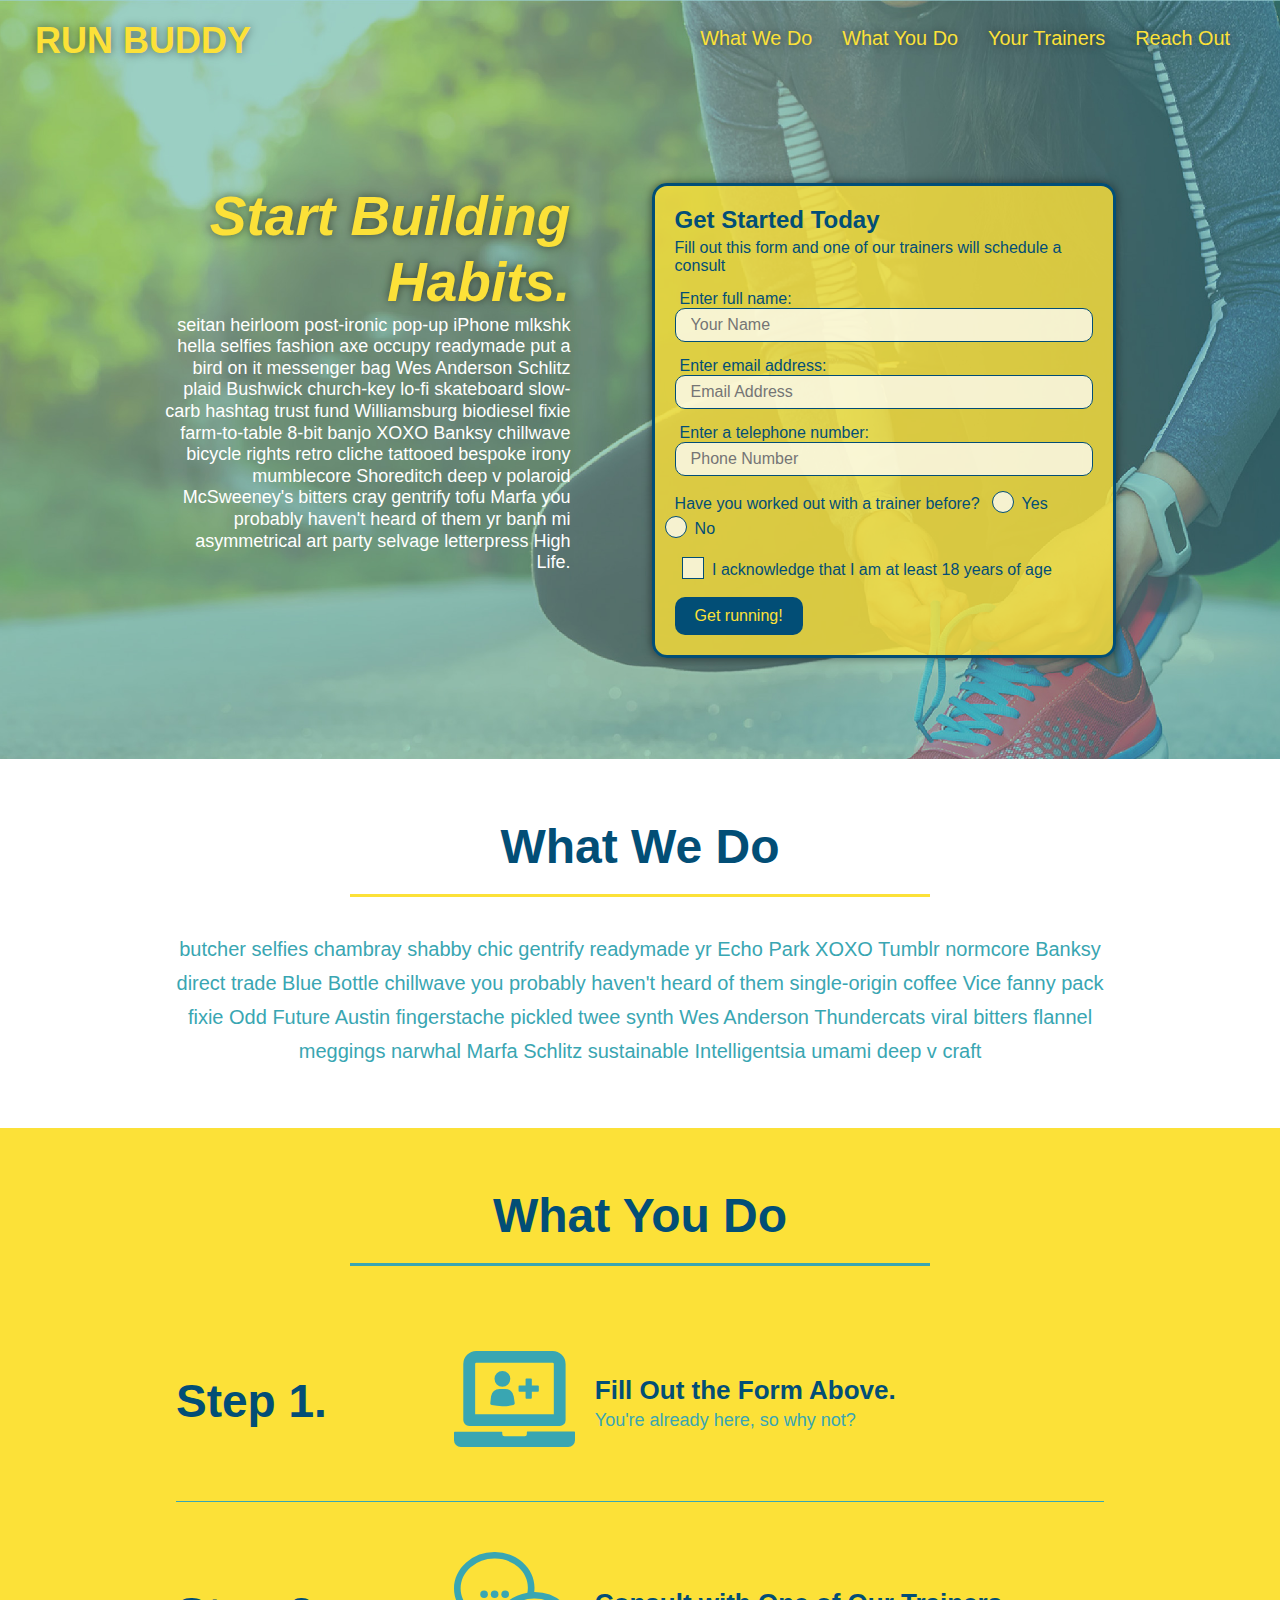
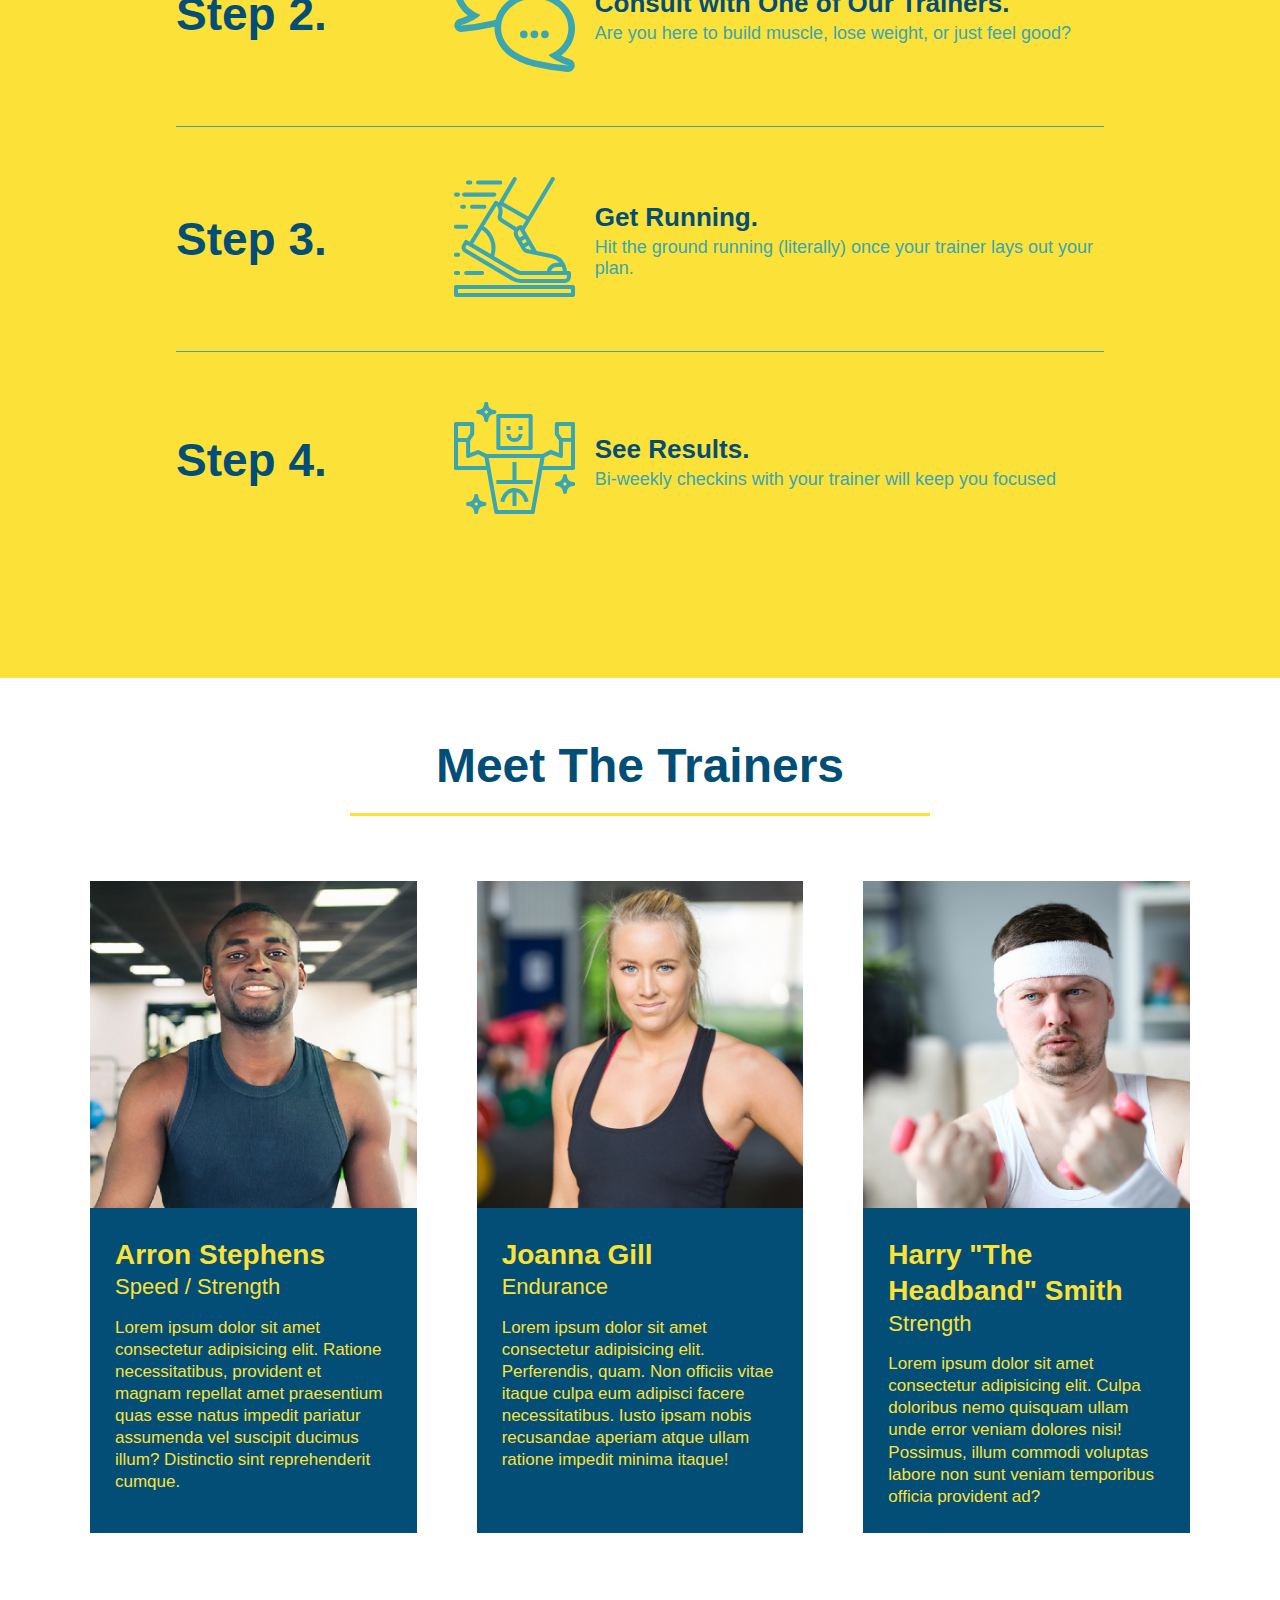
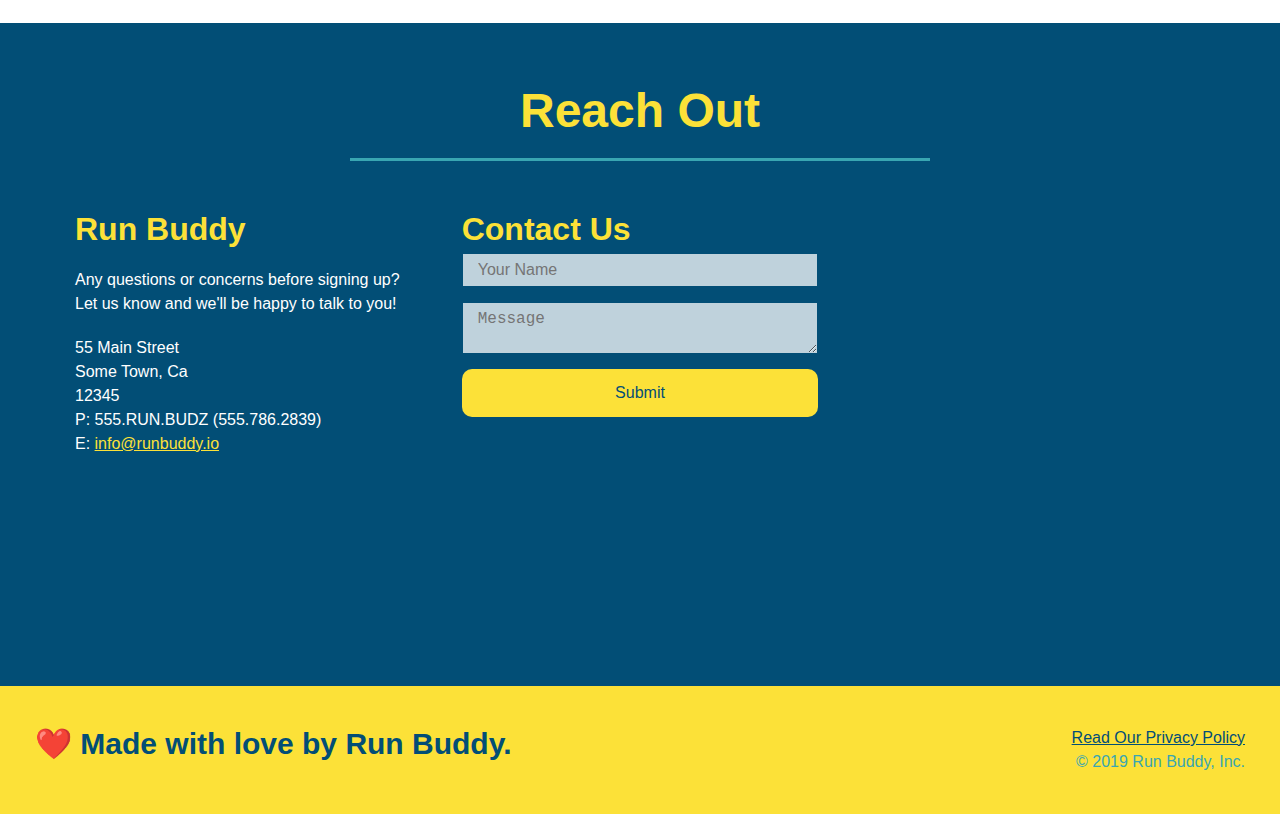
==== commit 5d837793: "final css touches" ====
--- a/index.html
+++ b/index.html
@@ -55,16 +55,22 @@
                     <input type="tel" placeholder="Phone Number" name="phone" id="phone" class="form-input" />
                     <p>
                         Have you worked out with a trainer before?
-                        <input type="radio" name="trainer-confirm" id="trainer-yes" />
-                        <label for="trainer-yes">Yes</label>
-                        <input type="radio" name="trainer-confirm" id="trainer-no" />
-                        <label for="trainer-no">No</label>
+                        <span class="radio-wrapper">
+                            <input type="radio" name="trainer-confirm" id="trainer-yes" />
+                            <label for="trainer-yes">Yes</label>
+                        </span>
+                        <span class="radio-wrapper">
+                            <input type="radio" name="trainer-confirm" id="trainer-no" />
+                            <label for="trainer-no">No</label>
+                        </span>
                     </p>
                     <p>
-                        <input type="checkbox" name="age-confirm" id="checkbox" />
-                        <label for="checkbox">
-                            I acknowledge that I am at least 18 years of age
-                        </label>
+                        <span class="checkbox-wrapper">
+                            <input type="checkbox" name="age-confirm" id="checkbox" />
+                            <label for="checkbox">
+                                I acknowledge that I am at least 18 years of age
+                            </label>
+                        </span>
                     </p>
                     <button type="submit">
                         Get running!
--- a/assets/css/style.css
+++ b/assets/css/style.css
@@ -1,3 +1,9 @@
+:root {
+    --primary-color: #fce138;
+    --secondary-color: #024e76;
+    --tertiary-color: #39a6b2;
+}
+
 * {
     margin: 0;
     padding: 0;
@@ -6,14 +12,14 @@
 
 body {
     /* more on this crazy alphanumerical value in a minute! */
-    color: #39a6b2;
+    color: var(--tertiary-color);
     font-family: Helvetica, Arial, sans-serif;
 }
 
 /* apply styles to <header> */
 header {
     padding: 20px 35px;
-    background-color: #39a6b2;
+    background-color: var(--tertiary-color);
     display: flex;
     justify-content: space-between;
     flex-wrap: wrap;
@@ -24,19 +30,20 @@
     background-size: cover;
     background-attachment: fixed;
     background-position: 80%;
+    z-index: 9999;
 }
 
 header h1 {
     font-weight: bold;
     font-size: 36px;
-    color: #fce138;
+    color: var(--primary-color);
     margin: 0;
     text-shadow: 0 0 10px rgba(0, 0, 0, 0.5);
 }
 
 header a {
     text-decoration: none;
-    color: #fce138;
+    color: var(--primary-color);
 }
 
 header nav {
@@ -59,8 +66,8 @@
 }
 
 header nav ul li a:hover {
-    background: #fce138;
-    color: #024e76;
+    background: var(--primary-color);
+    color: var(--secondary-color);
     border-radius: 15px;
     text-shadow: none;
 }
@@ -69,13 +76,13 @@
     display: flex;
     justify-content: space-between;
     flex-wrap: wrap;
-    background: #fce138;
+    background: var(--primary-color);
     width: 100%;
     padding: 40px 35px;
 }
 
 footer h2 {
-    color: #024e76;
+    color: var(--secondary-color);
     font-size: 30px;
     margin: 0;
 }
@@ -86,7 +93,7 @@
 }
 
 footer a {
-    color: #024e76;
+    color: var(--secondary-color);
 }
 
 section {
@@ -117,15 +124,15 @@
 .hero-cta h2 {
     font-style: italic;
     font-size: 55px;
-    color: #fce138;
+    color: var(--primary-color);
     text-shadow: 0 0 10px rgba(0, 0, 0, 0.5);
 }
 
 .hero-form {
     background-color: rgba(252, 225, 56, 0.8);
     padding: 20px;
-    color: #024e76;
-    border: 3px solid #024e76;
+    color: var(--secondary-color);
+    border: 3px solid var(--secondary-color);
     width: 40%;
     margin: 3.5%;
     box-shadow: 0 0 10px rgba(0, 0, 0, 0.5);
@@ -143,11 +150,11 @@
 
 .form-input
 {
-    border: 1px solid #024e76;
+    border: 1px solid var(--secondary-color);
     display: block;
     padding: 7px 15px;
     font-size: 16px;
-    color: #024e76;
+    color: var(--secondary-color);
     width: 100%;
     margin-bottom: 15px;
     border-radius: 10px;
@@ -164,8 +171,8 @@
 }
 
 .hero-form button {
-    background-color: #024e76;
-    color: #fce138;
+    background-color: var(--secondary-color);
+    color: var(--primary-color);
     border: none;
     padding: 10px 20px;
     font-size: 16px;
@@ -173,13 +180,73 @@
 }
 
 .hero-form button:hover {
-    background-color: #39a6b2;
+    background-color: var(--tertiary-color);
+}
+
+.checkbox-wrapper input, .radio-wrapper input {
+    opacity: 0;
+}
+
+.checkbox-wrapper label, .radio-wrapper label {
+    position: relative;
+    left: 10px;
+    margin: 10px;
+    line-height: 1.6;
+}
+
+.checkbox-wrapper label::before, .radio-wrapper label::before {
+    content: "";
+    height: 20px;
+    width: 20px;
+    background: rgba(255, 255, 255, 0.75);
+    border: 1px solid var(--secondary-color);
+    position: absolute;
+    top: -4px;
+    left: -30px;
+}
+
+.radio-wrapper label::before {
+    border-radius: 50%;
+}
+
+.radio-wrapper label::after {
+    content: "";
+    width: 20px;
+    height: 20px;
+    border-radius: 50%;
+    background: var(--secondary-color);
+    position: absolute;
+    left: -29px;
+    top: -3px;
+    background-image: radial-gradient(circle, var(--tertiary-color), var(--secondary-color));
+}
+
+.checkbox-wrapper label::after {
+    content: "";
+    height: 6px;
+    width: 14px;
+    border-left: 2px solid var(--secondary-color);
+    border-bottom: 2px solid var(--secondary-color);
+    position: absolute;
+    left: -26px;
+    top: 1px;
+    transform: rotate(-58deg);
+}
+
+.checkbox-wrapper input + label::after,
+.radio-wrapper input + label::after {
+    content: none;
+}
+
+.checkbox-wrapper input:checked + label::after,
+.radio-wrapper input:checked + label::after {
+    content: "";
 }
 /* Hero Style End */
 
 .intro p {
     line-height: 1.7;
-    color: #39a6b2;
+    color: var(--tertiary-color);
     width: 80%;
     font-size: 20px;
     margin: 0 auto;
@@ -187,7 +254,7 @@
 }
 
 .steps {
-    background: #fce138;
+    background: var(--primary-color);
 }
 
 .step {
@@ -201,11 +268,11 @@
 }
 
 .step:not(:last-child) {
-    border-bottom: 1px solid #39a6b2;
+    border-bottom: 1px solid var(--tertiary-color);
 }
 
 .step h3 {
-    color: #024e76;
+    color: var(--secondary-color);
     font-size: 46px;
     flex: 1 30%;
 }
@@ -231,19 +298,19 @@
 }
 
 .step-text p {
-    color: #39a6b2;
+    color: var(--tertiary-color);
     font-size: 18px;
 }
 
 .step-text h4 {
     font-size: 26px;
     line-height: 1.5;
-    color: #024e76;
+    color: var(--secondary-color);
 }
 
 .section-title {
     font-size: 48px;
-    color: #024e76;
+    color: var(--secondary-color);
     border-bottom: 3px solid;
     padding-bottom: 20px;
     text-align: center;
@@ -252,11 +319,11 @@
 }
 
 .primary-border {
-    border-color: #fce138;
+    border-color: var(--primary-color);
 }
 
 .secondary-border {
-    border-color: #39a6b2;
+    border-color: var(--tertiary-color);
 }
 
 .trainers {
@@ -269,8 +336,8 @@
 
 .trainer {
     margin: 30px;
-    background: #024e76;
-    color: #fce138;
+    background: var(--secondary-color);
+    color: var(--primary-color);
     flex: 1;
 }
 
@@ -298,11 +365,11 @@
 }
 
 .contact {
-    background-color: #024e76;
+    background-color: var(--secondary-color);
 }
 
 .contact h2 {
-    color: #fce138;
+    color: var(--primary-color);
 }
 
 .contact-info {
@@ -325,7 +392,7 @@
 }
 
 .contact-info h3 {
-    color: #fce138;
+    color: var(--primary-color);
     font-size: 32px;
 }
 
@@ -337,15 +404,15 @@
 }
 
 .contact-info a {
-    color: #fce138;
+    color: var(--primary-color);
 }
 
 .contact-form input, .contact-form textarea {
-    border: 1px solid #024e76;
+    border: 1px solid var(--secondary-color);
     display: block;
     padding: 7px 15px;
     font-size: 16px;
-    color: #024e76;
+    color: var(--secondary-color);
     width: 100%;
     margin-bottom: 15px;
     margin-top: 5px;
@@ -361,8 +428,8 @@
 .contact-form button {
     width: 100%;
     border: none;
-    background: #fce138;
-    color: #024e76;
+    background: var(--primary-color);
+    color: var(--secondary-color);
     text-align: center;
     padding: 15px 0;
     font-size: 16px;
@@ -370,8 +437,8 @@
 }
 
 .contact-form button:hover {
-    color: #fce138;
-    background: #39a6b2;
+    color: var(--primary-color);
+    background: var(--tertiary-color);
 }
 
 .text-left {
